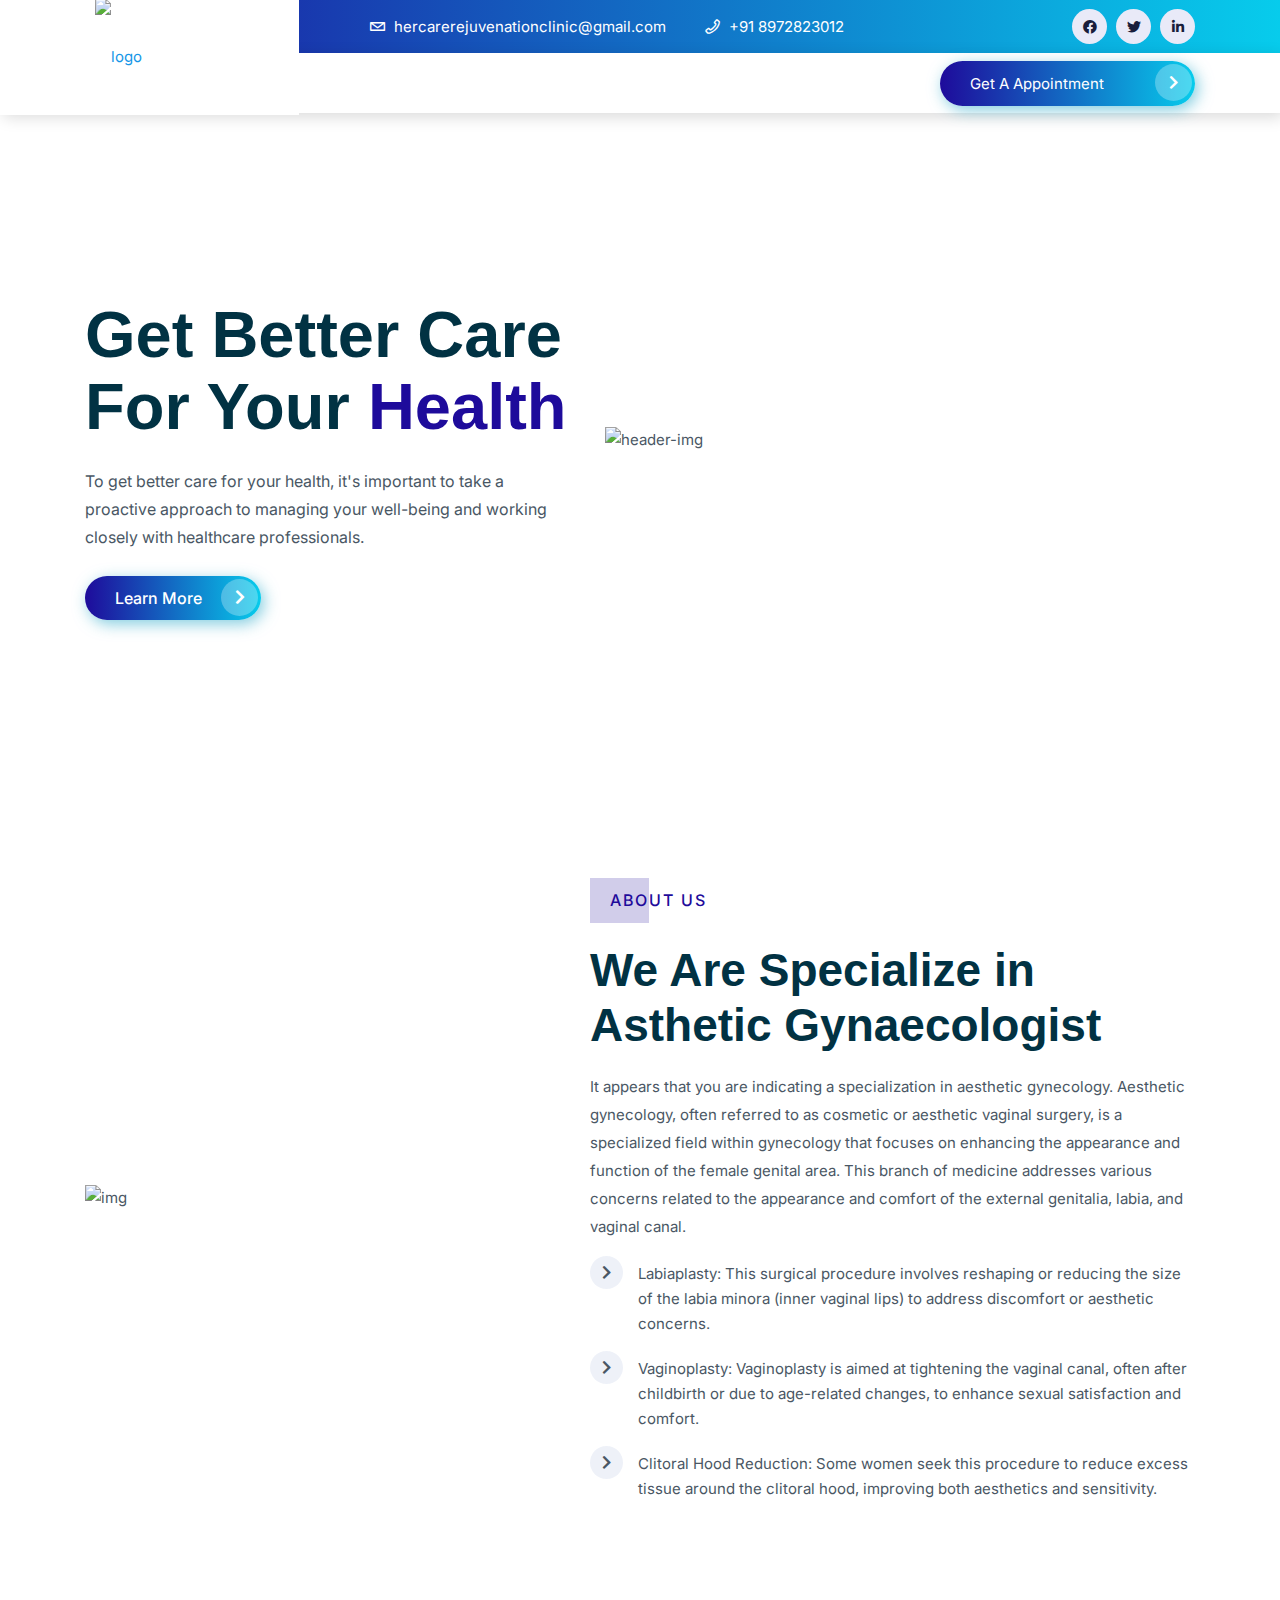
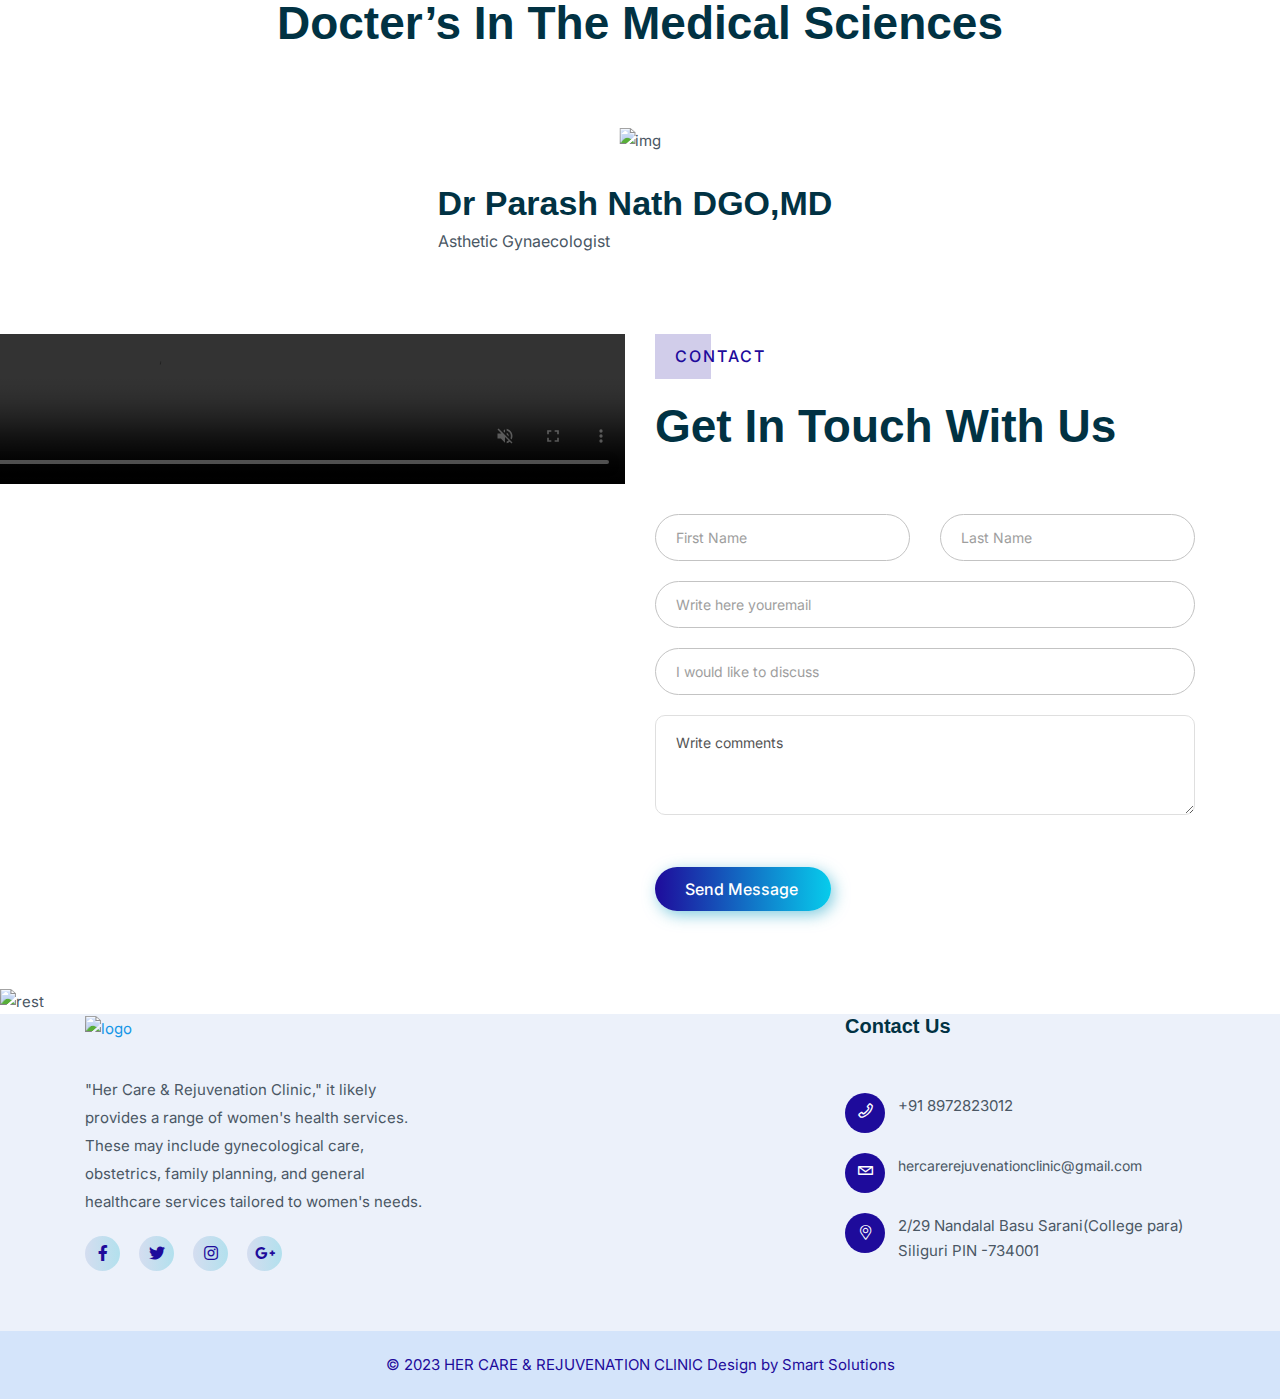
==== index.html @ fc23cdca "Add files via upload" ====
<!doctype html>
<html class="no-js" lang="zxx">


<head>
    <meta charset="utf-8">
    <meta http-equiv="x-ua-compatible" content="ie=edge">
    <title>HER CARE & REJUVENATION CLINIC</title>
    <meta name="description" content="">
    <meta name="viewport" content="width=device-width, initial-scale=1">
    <link rel="shortcut icon" type="image/x-icon" href="img/favicon.ico">
    <!-- Place favicon.ico in the root Internist, General Practitonery -->

    <!-- CSS here -->
    <link rel="stylesheet" href="css/bootstrap.min.css">
    <link rel="stylesheet" href="css/animate.min.css">
    <link rel="stylesheet" href="css/magnific-popup.css">
    <link rel="stylesheet" href="fontawesome/css/all.min.css">
    <link rel="stylesheet" href="css/dripicons.css">
    <link rel="stylesheet" href="css/slick.css">
    <link rel="stylesheet" href="css/default.css">
    <link rel="stylesheet" href="css/meanmenu.css">
    <link rel="stylesheet" href="css/style.css">
    <link rel="stylesheet" href="css/responsive.css">
</head>

<body>
    <!-- header -->
    <header class="header-area">
        <div class="header-top second-header d-none d-md-block">
            <div class="container">
                <div class="row align-items-center">
                    <div class="col-lg-3 col-md-3 d-none d-lg-block">
                    </div>
                    <div class="col-lg-6 col-md-8 d-none  d-md-block">
                        <div class="header-cta">
                            <ul>
                                <li>
                                    <i class="icon dripicons-mail"></i>
                                    <span>hercarerejuvenationclinic@gmail.com</span>
                                </li>
                                <li>
                                    <i class="icon dripicons-phone"></i>
                                    <span>+91 8972823012</span>
                                </li>
                            </ul>
                        </div>
                    </div>
                    <div class="col-lg-3 col-md-3 d-none d-lg-block">
                        <div class="header-social text-right">
                            <span>
                                <a href="#" title="Facebook"><i class="fab fa-facebook"></i></a>
                                <a href="#" title="Twitter"><i class="fab fa-twitter"></i></a>
                                <a href="#" title="LinkedIn"><i class="fab fa-linkedin-in"></i></a>
                            </span>
                            <!--  /social media icon redux -->
                        </div>
                    </div>

                </div>
            </div>
        </div>
        <div id="header-sticky" class="menu-area">
            <div class="container">
                <div class="second-menu">
                    <div class="row align-items-center">
                        <div class="col-xl-2 col-lg-2">
                            <div class="logo">
                                <a href="index.html"><img src="img/logo/logo.png" alt="logo"></a>
                            </div>
                        </div>

                        <div class="col-xl-7 col-lg-7">
                            <!--                              
                                <div class="main-menu text-right pr-15">
                                    <nav id="mobile-menu">
                                        <ul>
                                            <li class="has-sub">
												<a href="index-2.html">Home</a>
												<ul>													
													<li><a href="index-2.html">Home Page 01</a></li>
													<li><a href="index-3.html">Home Page 02</a></li>													
													<li><a href="index-4.html">Home Page 03</a></li>													
												</ul>
											</li>
                                            <li><a href="about.html">About Us</a></li>
                                            <li class="has-sub">
                                                <a href="services.html">Services</a>
                                                <ul>													
													<li><a href="services.html">Services</a></li>
													<li><a href="services-detail.html">Services Details</a></li>
												</ul>
                                            </li>                                                                                     
											<li class="has-sub"><a href="#">Other Page</a>
												<ul>													
													<li><a href="pricing.html">Pricing</a></li>
													<li><a href="team.html">Team</a></li>
                                                    <li><a href="shop.html">Shop</a></li>
													<li><a href="shop-details.html">Shop Details</a></li>
												</ul>
											</li>
                                            <li class="has-sub"> 
                                                <a href="departments.html">Departments</a>
                                                <ul>													
													<li><a href="departments.html">Departments</a></li>
													<li><a href="departments-detail.html">Departments Details</a></li>
												</ul>
                                            </li>
                                           
											<li class="has-sub"> 
                                                <a href="blog.html">Blog</a>
                                                <ul>													
													<li><a href="blog.html">Blog</a></li>
													<li><a href="blog-details.html">Blog Details</a></li>
												</ul>
                                            </li>               
                                        </ul>
                                    </nav>
                                </div>-->
                        </div>
                        <div class="col-xl-3 col-lg-3 d-none d-lg-block">
                            <a href="get_appointment.html" class="top-btn">Get A Appointment <i
                                    class="fas fa-chevron-right"></i></a>

                        </div>
                        <div class="col-12">
                            <div class="mobile-menu"></div>
                        </div>
                    </div>
                </div>
            </div>
        </div>
    </header>
    <!-- header-end -->
    <!-- main-area -->
    <main>
        <!-- slider-area -->
        <section id="home" class="slider-area fix p-relative">

            <div class="slider-active2">
                <div class="single-slider slider-bg d-flex align-items-center"
                    style="background-image:url(img/an-bg/header-bg.png)">
                    <div class="container">
                        <div class="row align-items-center">
                            <div class="col-lg-6">
                                <div class="slider-content s-slider-content text-left">
                                    <h2 data-animation="fadeInUp" data-delay=".4s">Get Better Care For Your
                                        <span>Health</span></h2>
                                    <p data-animation="fadeInUp" data-delay=".6s">To get better care for your health, it's important to take a proactive approach to managing your well-being and working closely with healthcare professionals.</p>
                                    <div class="slider-btn mt-25">
                                        <a href="#about" class="btn ss-btn" data-animation="fadeInRight"
                                            data-delay=".8s">Learn More <i class="fas fa-chevron-right"></i></a>
                                    </div>
                                </div>
                            </div>
                            <div class="col-lg-6">
                                <img src="img/bg/header-img.png" alt="header-img" class="header-img" />
                            </div>
                        </div>
                    </div>
                </div>

            </div>


        </section>
        <!-- slider-area-end -->
        <!-- booking-area -->

<!-- 

        <section id="booking" class="booking-area p-relative">
            <div class="container">
                <form action="#" class="contact-form">
                    <div class="row">
                        <div class="col-lg-12">
                            <ul>
                                <li>
                                    <div class="contact-field p-relative c-name">
                                        <input type="text" placeholder="Enter Name">
                                    </div>
                                </li>
                                <li>
                                    <div class="contact-field p-relative c-email">
                                        <select class="custom-select" id="inputGroupSelect04"
                                            aria-label="Example select with button addon">
                                            <option selected>Select Doctor...</option>
                                            <option value="1">One</option>
                                            <option value="2">Two</option>
                                            <option value="3">Three</option>
                                        </select>
                                    </div>
                                </li>
                                <li>
                                    <div class="contact-field p-relative c-subject mb-20"> <select class="custom-select"
                                            id="inputGroupSelect04" aria-label="Example select with button addon">
                                            <option selected>Select Department...</option>
                                            <option value="1">One</option>
                                            <option value="2">Two</option>
                                            <option value="3">Three</option>
                                        </select>
                                    </div>

                                </li>
                                <li>
                                    <div class="slider-btn">
                                        <a href="#" class="btn ss-btn" data-animation="fadeInRight"
                                            data-delay=".8s">Submit Now <i class="fas fa-chevron-right"></i></a>
                                    </div>
                                </li>
                            </ul>
                        </div>

                    </div>

                </form>
            </div>
        </section>


    -->
        <!-- booking-area-end -->



        <!-- about-area -->
        <section id="about" class="about-area about-p pt-65 pb-80 p-relative"
            style="background-image:url(img/an-bg/an-bg03.png); background-size: contain; background-repeat: no-repeat;background-position: center center;">
            <div class="container">
                <div class="row align-items-center">
                    <div class="col-lg-5 col-md-12 col-sm-12">
                       
                            <img src="img/bg/illlustration.png" width="100%" alt="img">

                    
                    </div>
                    <div class="col-lg-7 col-md-12 col-sm-12">
                        <div class="about-content s-about-content pl-30">
                            <div class="section-title mb-20">
                                <span>About Us</span>
                                <h2>We Are Specialize in
                                    Asthetic Gynaecologist</h2>
                            </div>
                            <p>It appears that you are indicating a specialization in aesthetic gynecology. Aesthetic gynecology, often referred to as cosmetic or aesthetic vaginal surgery, is a specialized field within gynecology that focuses on enhancing the appearance and function of the female genital area. This branch of medicine addresses various concerns related to the appearance and comfort of the external genitalia, labia, and vaginal canal.</p>

                            <ul>
                                <li>
                                    <div class="icon"><i class="fas fa-chevron-right"></i></div>
                                    <div class="text">Labiaplasty: This surgical procedure involves reshaping or reducing the size of the labia minora (inner vaginal lips) to address discomfort or aesthetic concerns.
                                    </div>
                                </li>
                                <li>
                                    <div class="icon"><i class="fas fa-chevron-right"></i></div>
                                    <div class="text">Vaginoplasty: Vaginoplasty is aimed at tightening the vaginal canal, often after childbirth or due to age-related changes, to enhance sexual satisfaction and comfort.
                                    </div>
                                </li>
                                <li>
                                    <div class="icon"><i class="fas fa-chevron-right"></i></div>
                                    <div class="text">Clitoral Hood Reduction: Some women seek this procedure to reduce excess tissue around the clitoral hood, improving both aesthetics and sensitivity.
                                    </div>
                                </li>
                                <div></div>
                            </ul>
<!--
                            <div class="slider-btn mt-30">
                                <a href="#" class="btn ss-btn" data-animation="fadeInRight" data-delay=".8s">Read More
                                    <i class="fas fa-chevron-right"></i></a>
                            </div>-->
                        </div>
                    </div>

                </div>
            </div>
        </section>
        <!-- about-area-end -->

        <!-- counter-area -->
        <!--
        <div class="counter-area pt-100 pb-100"
            style="background-image:url(img/an-bg/an-bg04.png); background-repeat: no-repeat; background-size: contain; ">
            <div class="container">
                <div class="row align-items-end">
                    <div class="col-lg-3 col-md-6 col-sm-12">
                        <div class="single-counter text-center">
                            <img src="img/icon/cunt-icon01.png" alt="img">
                            <div class="counter p-relative">
                                <span class="count">500</span><small>+</small>
                            </div>
                            <p>Doctors At Work</p>
                        </div>
                    </div>
                    <div class="col-lg-3 col-md-6 col-sm-12">
                        <div class="single-counter text-center">
                            <img src="img/icon/cunt-icon02.png" alt="img">
                            <div class="counter p-relative">
                                <span class="count">58796</span><small>+</small>
                            </div>
                            <p>Happy Patients</p>
                        </div>
                    </div>
                    <div class="col-lg-3 col-md-6 col-sm-12">
                        <div class="single-counter text-center">
                            <img src="img/icon/cunt-icon03.png" alt="img">
                            <div class="counter p-relative">
                                <span class="count">500</span><small>+</small>
                            </div>
                            <p>Medical Beds</p>
                        </div>
                    </div>
                    <div class="col-lg-3 col-md-6 col-sm-12">
                        <div class="single-counter text-center">
                            <img src="img/icon/cunt-icon04.png" alt="img">
                            <div class="counter p-relative">
                                <span class="count">200</span><small>+</small>
                            </div>
                            <p>Winning Awards</p>
                        </div>
                    </div>
                </div>
            </div>
        </div>
    -->
        <!-- counter-area-end -->

        <!-- department-area -->
<!--

        <section class="department-area cta-bg pb-70 mt-10 fix"
            style="background-image:url(img/an-bg/an-bg05.png); background-size: contain;">
            <div class="container">
                <div class="row align-items-center">
                    <div class="col-lg-6">
                        <div class="section-title mb-50  ">
                            <span>OUR DEPARTMENTS</span>
                            <h2>We Take Care Of Your Life Healthy Health</h2>
                        </div>
                        <ul>
                            <li>
                                <div class="icon">
                                    <div><img src="img/icon/de-icon01.png" alt="de-icon"></div>
                                </div>
                                <a href="departments-detail.html" class="text">
                                    <h3>Asthetic Gynaecologist</h3>
                                    Fusce eget condimentum lectus, sed commodo dui. Suspendisse non vehicula ant aecenas
                                    placerat finibus metus, at finibus neque.
                                </a>
                            </li>

                        </ul>

                    </div>
                    <div class="col-lg-6">
                        <div class="s-d-img p-relative">
                            <img src="img/bg/de-illustration.png" alt="img">

                        </div>

                    </div>
                </div>
            </div>
        </section>
    -->
        <!-- department-area-end -->
        <!-- team-area-->
        <section id="" class="pb-20"
            style="background-image:url(img/an-bg/an-bg13.png); background-size: contain;background-position: center center;background-repeat: no-repeat;">

            <div class="container">
                <div class="row justify-content-center">
                    <div class="col-xl-8 col-lg-8">
                        <div class="section-title text-center mb-70">
                           
                            <h2>Docter’s In The Medical Sciences</h2>
                        </div>
                    </div>
                </div>
                <div class="row">
                    <div class="col-xl-5" style="position: relative; left: 50%;transform: translate(-50%, 0);">
                        <div class="single-team mb-30">
                            <div class="team-thumb">
                                <div class="brd">
                                    <img src="img/team/team02.png" alt="img">
                                </div>

                            </div>
                            <div class="team-info">
                                <h4><a href="team-details.html">Dr Parash Nath  DGO,MD</a></h4>
                                <span>Asthetic Gynaecologist</span>

                            </div>
                        </div>
                    </div>
                </div>



            </div>
        </section>
        <!-- team-area-end -->
        <!-- newslater-area -->
        <!--
        <section class="newslater-area pb-50"
            style="background-image: url(img/an-bg/an-bg06.png);background-position: center bottom; background-repeat: no-repeat;">
            <div class="container">
                <div class="row align-items-end">
                    <div class="col-xl-4 col-lg-4 col-lg-4">
                        <div class="section-title mb-100">
                            <span>NEWSLETTER</span>
                            <h2>Subscribe To Our Newsletter</h2>
                        </div>
                    </div>
                    <div class="col-xl-4 col-lg-4">
                        <form name="ajax-form" id="contact-form4" action="#" method="post"
                            class="contact-form newslater pb-130">
                            <div class="form-group">
                                <input class="form-control" id="email2" name="email" type="email"
                                    placeholder="Email Address..." value="" required="">
                                <button type="submit" class="btn btn-custom" id="send2">Subscribe <i
                                        class="fas fa-chevron-right"></i></button>
                            </div>
                        </form>
                    </div>
                    <div class="col-xl-4 col-lg-4">
                        <img src="img/bg/news-illustration.png">
                    </div>
                </div>

            </div>
        </section>
    -->
        <!-- newslater-aread-end -->








        <!-- contact-area -->
        <section id="contact" class="contact-area contact-bg pb-70 p-relative fix"
            style="background-image:url(img/an-bg/an-bg11.png); background-size: cover;background-repeat: no-repeat;">
            <div class="container">

                <div class="row">
                    <div class="col-lg-6">
                        <div class="contact-img">
                            <video width="100%" height="100%"controls autoplay loop muted playsinline >
                                <source src="img/video.mp4" type="video/mp4">
                                <source src="img/video.ogg" type="video/ogg">
                            </video>
                        </div>
                    </div>
                    <div class="col-lg-6">
                        <div class="section-title mb-60">
                            <span>Contact</span>
                            <h2>Get In Touch With Us</h2>
                        </div>
                        <form action="#" class="contact-form">
                            <div class="row">
                                <div class="col-lg-6">
                                    <div class="contact-field p-relative c-name mb-20">
                                        <input type="text" placeholder="First Name">
                                    </div>
                                </div>
                                <div class="col-lg-6">
                                    <div class="contact-field p-relative c-name mb-20">
                                        <input type="text" placeholder="Last Name">
                                    </div>
                                </div>
                                <div class="col-lg-12">
                                    <div class="contact-field p-relative c-email mb-20">
                                        <input type="text" placeholder="Write here youremail">
                                    </div>
                                </div>
                                <div class="col-lg-12">
                                    <div class="contact-field p-relative c-subject mb-20">
                                        <input type="text" placeholder="I would like to discuss">
                                    </div>
                                </div>
                                <div class="col-lg-12">
                                    <div class="contact-field p-relative c-message mb-45">
                                        <textarea name="message" id="message" cols="30" rows="10"
                                            placeholder="Write comments"></textarea>
                                    </div>
                                    <div class="slider-btn">
                                        <a href="#" class="btn ss-btn" data-animation="fadeInRight"
                                            data-delay=".8s">Send Message</a>
                                    </div>
                                </div>
                            </div>

                        </form>
                    </div>
                </div>

            </div>

        </section>
        <!-- contact-area-end -->

    </main>
    <!-- main-area-end -->
    <!-- footer -->
    <footer class="footer-bg footer-p">
        <div class="overly"><img src="img/an-bg/footer-bg.png" alt="rest"></div>
        <div class="footer-top pb-30" style="background-color: #ECF1FA;">
            <div class="container">
                <div class="row justify-content-between">

                    <div class="col-xl-4 col-lg-4 col-sm-6">
                        <div class="footer-widget mb-30">
                            <div class="flog mb-35">
                                <a href="#"><img src="img/logo/logo.png" alt="logo"></a>
                            </div>
                            <div class="footer-text mb-20">
                                <p>"Her Care & Rejuvenation Clinic," it likely provides a range of women's health services. These may include gynecological care, obstetrics, family planning, and general healthcare services tailored to women's needs.</p>
                            </div>
                            <div class="footer-social">
                                <a href="#"><i class="fab fa-facebook-f"></i></a>
                                <a href="#"><i class="fab fa-twitter"></i></a>
                                <a href="#"><i class="fab fa-instagram"></i></a>
                                <a href="#"><i class="fab fa-google-plus-g"></i></a>
                            </div>
                        </div>
                    </div>
                    <div class="col-xl-4 col-lg-4 col-sm-6">
                        <div class="footer-widget mb-30">
                            <div class="f-widget-title">
                                <h5>Contact Us</h5>
                            </div>
                            <div class="footer-link">
                                <div class="f-contact">
                                    <ul>
                                        <li>
                                            <i class="icon dripicons-phone"></i>
                                            <span>+91 8972823012</span>
                                        </li>
                                        <li>
                                            <i class="icon dripicons-mail"></i>
                                            <span><a href="mailto:hercarerejuvenationclinic@gmail.com">hercarerejuvenationclinic@gmail.com</a>
                                        </li>
                                        <li>
                                            <i class="fal fa-map-marker-alt"></i>
                                            <span>2/29 Nandalal Basu Sarani(College para)<br>
                                                Siliguri PIN -734001</span>
                                        </li>
                                    </ul>

                                </div>


                            </div>
                        </div>
                    </div>

                </div>
            </div>
        </div>
        <div class="copyright-wrap">
            <div class="container">
                <div class="row">
                    <div class="col-12">
                        <div class="copyright-text text-center">
                            <p>&copy; 2023 HER CARE & REJUVENATION CLINIC Design by Smart Solutions</p>
                        </div>
                    </div>
                </div>
            </div>
        </div>
    </footer>
    <!-- footer-end -->


    <!-- JS here -->
    <!-- JS here -->
    <script src="js/vendor/modernizr-3.5.0.min.js"></script>
    <script src="js/vendor/jquery-1.12.4.min.js"></script>
    <script src="js/popper.min.js"></script>
    <script src="js/bootstrap.min.js"></script>
    <script src="js/one-page-nav-min.js"></script>
    <script src="js/jquery.meanmenu.min.js"></script>
    <script src="js/slick.min.js"></script>
    <script src="js/ajax-form.js"></script>
    <script src="js/paroller.js"></script>
    <script src="js/wow.min.js"></script>
    <script src="js/js_isotope.pkgd.min.js"></script>
    <script src="js/imagesloaded.min.js"></script>
    <script src="js/parallax.min.js"></script>
    <script src="js/jquery.waypoints.min.js"></script>
    <script src="js/jquery.counterup.min.js"></script>
    <script src="js/jquery.scrollUp.min.js"></script>
    <script src="js/parallax-scroll.js"></script>
    <script src="js/jquery.magnific-popup.min.js"></script>
    <script src="js/element-in-view.js"></script>
    <script src="js/main.js"></script>
</body>

</html>
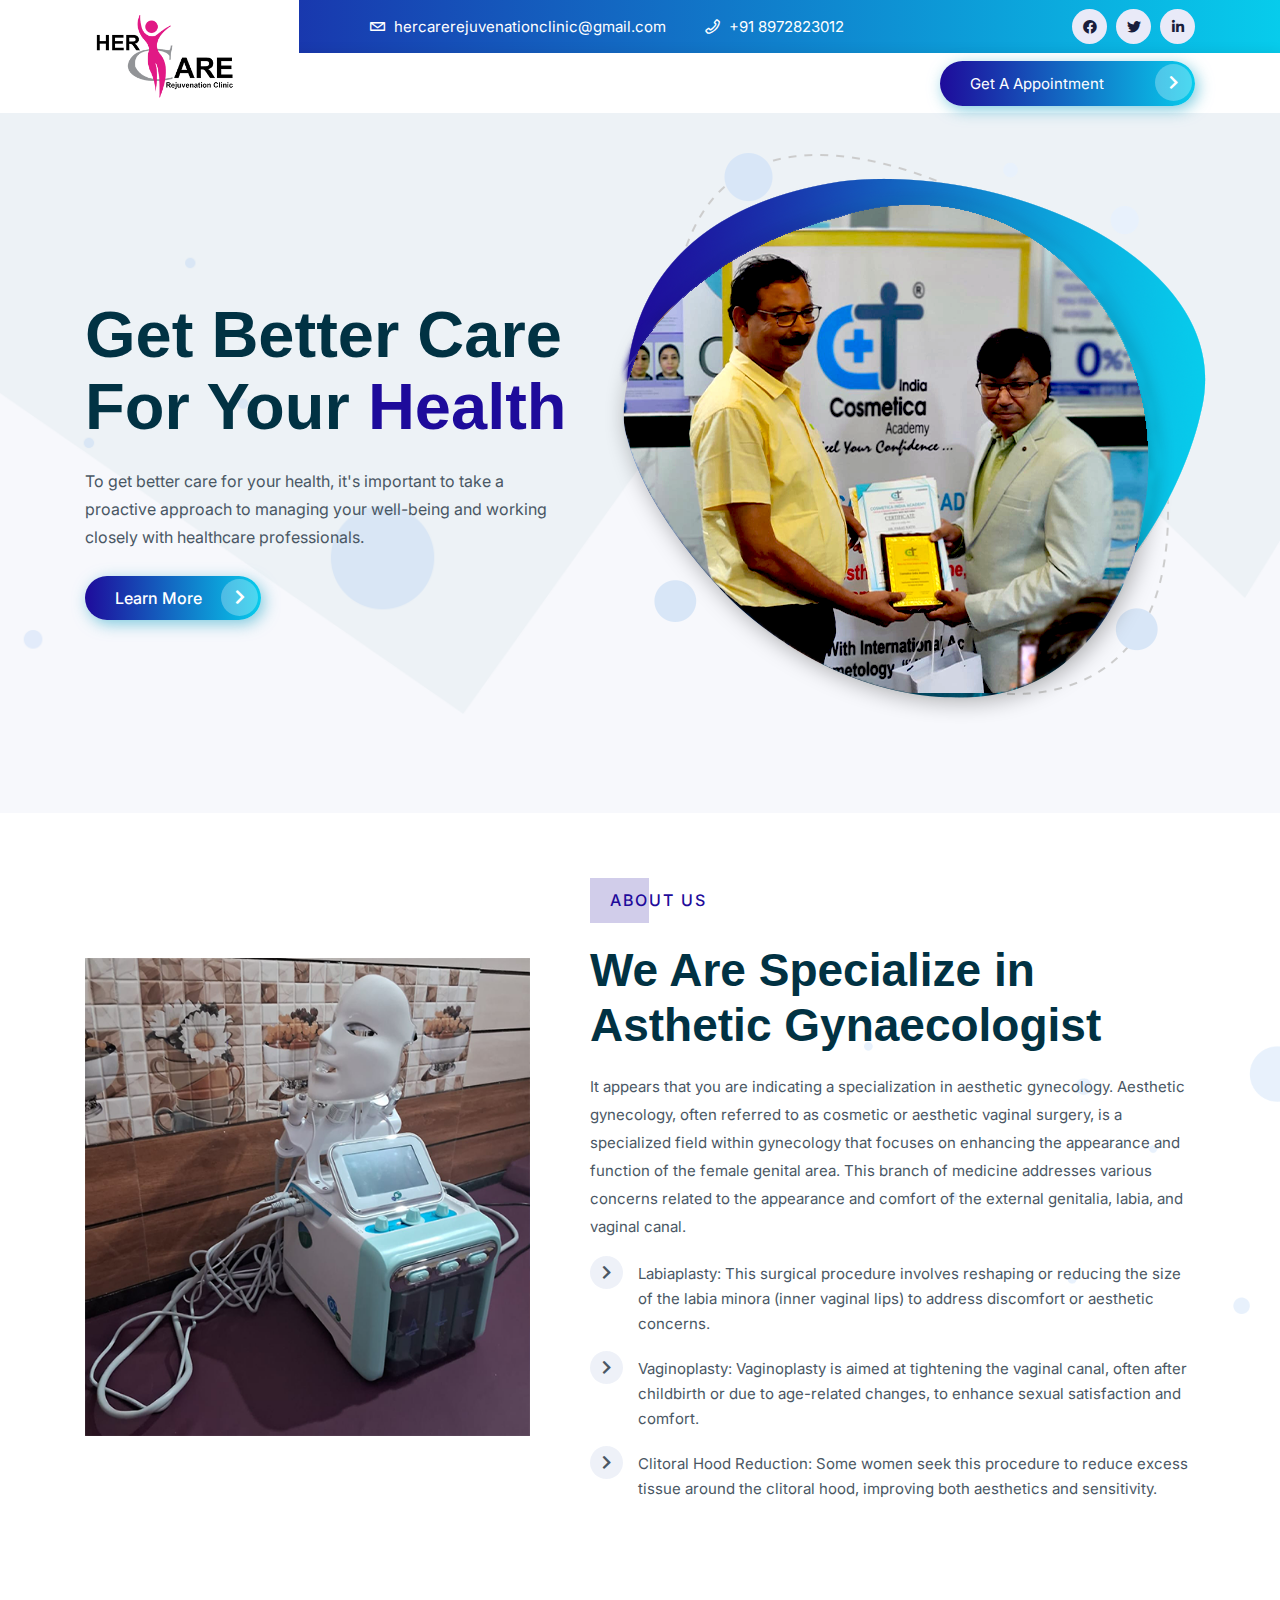
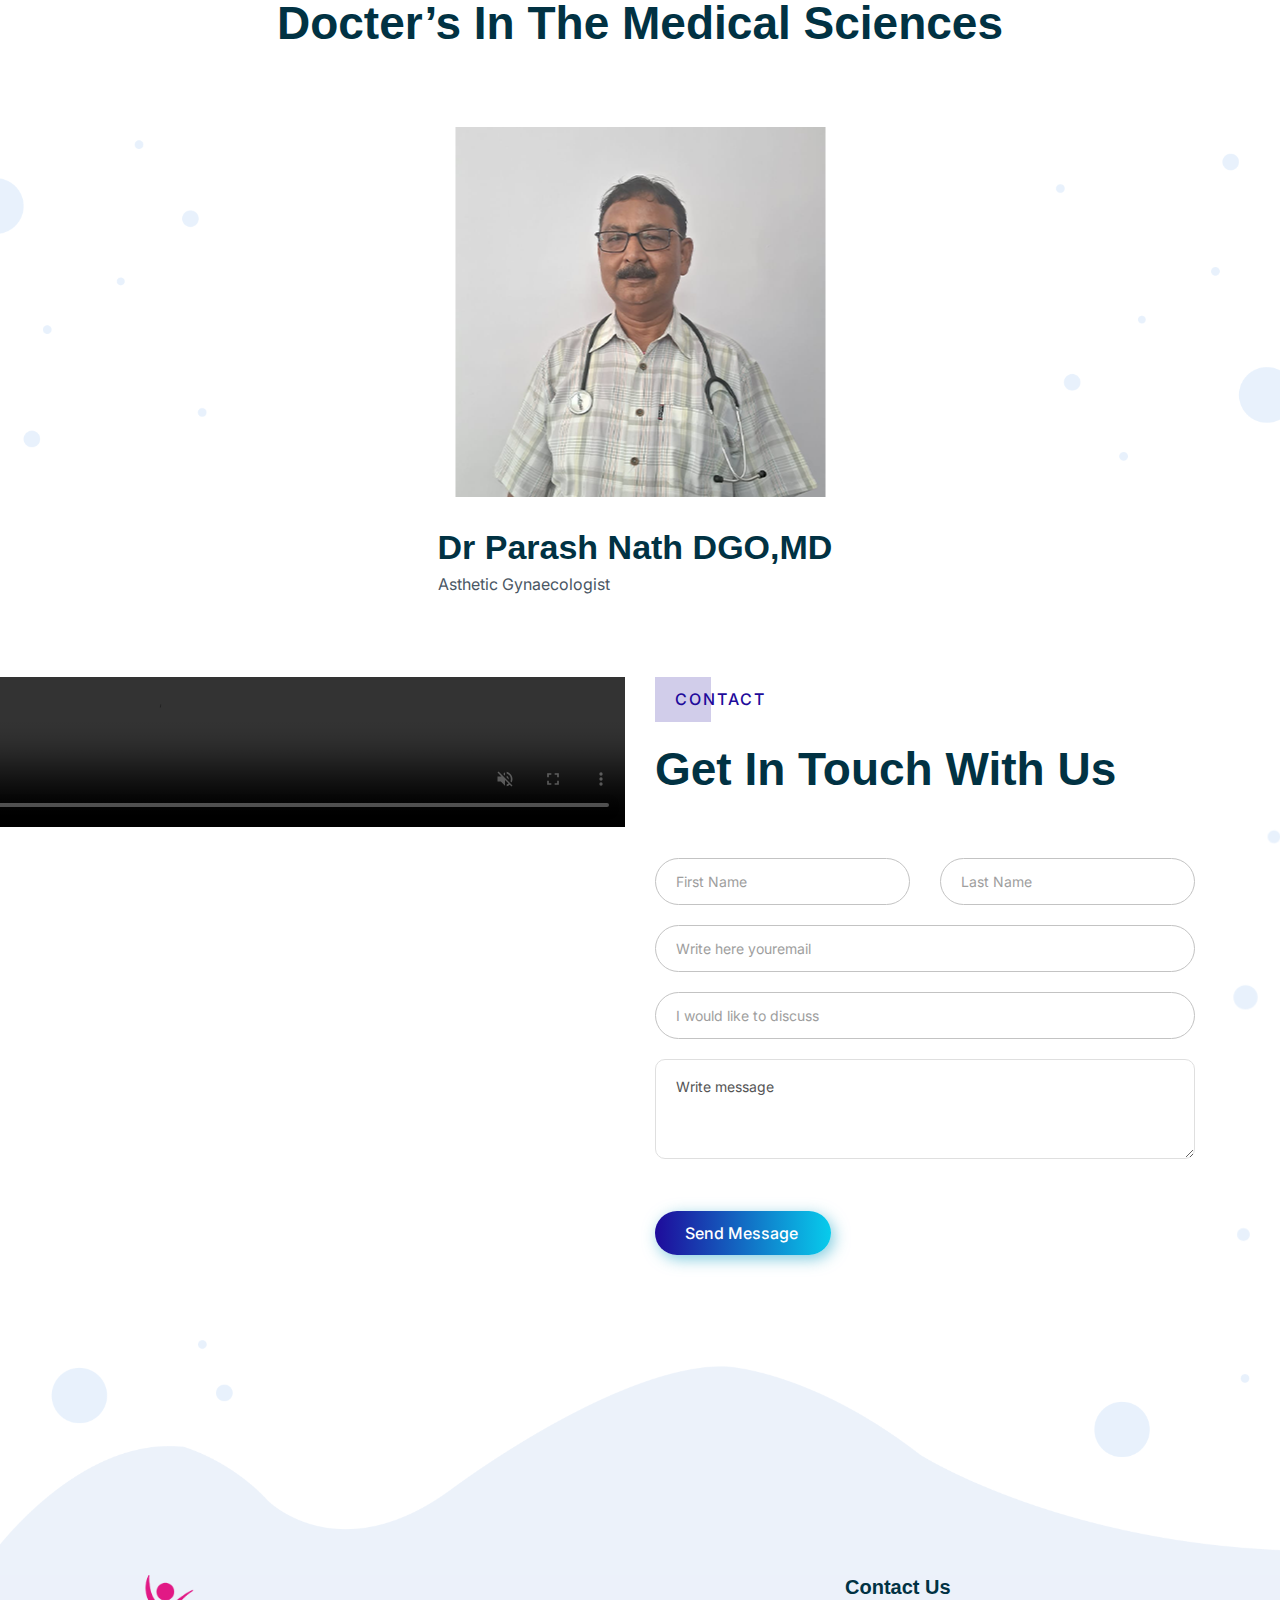
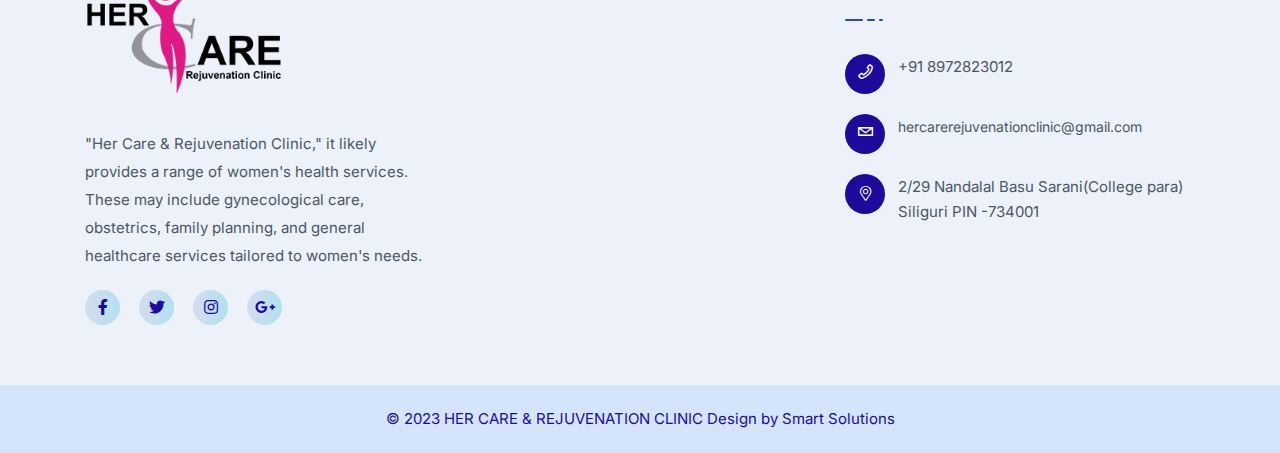
==== commit 4a0594c3: "Add files via upload" ====
--- a/index.html
+++ b/index.html
@@ -118,7 +118,7 @@
                                     </nav>
                                 </div>-->
                         </div>
-                        <div class="col-xl-3 col-lg-3 d-none d-lg-block">
+                        <div class="col-xl-3 col-lg-3">
                             <a href="get_appointment.html" class="top-btn">Get A Appointment <i
                                     class="fas fa-chevron-right"></i></a>
 
@@ -481,7 +481,7 @@
                                 <div class="col-lg-12">
                                     <div class="contact-field p-relative c-message mb-45">
                                         <textarea name="message" id="message" cols="30" rows="10"
-                                            placeholder="Write comments"></textarea>
+                                            placeholder="Write message"></textarea>
                                     </div>
                                     <div class="slider-btn">
                                         <a href="#" class="btn ss-btn" data-animation="fadeInRight"
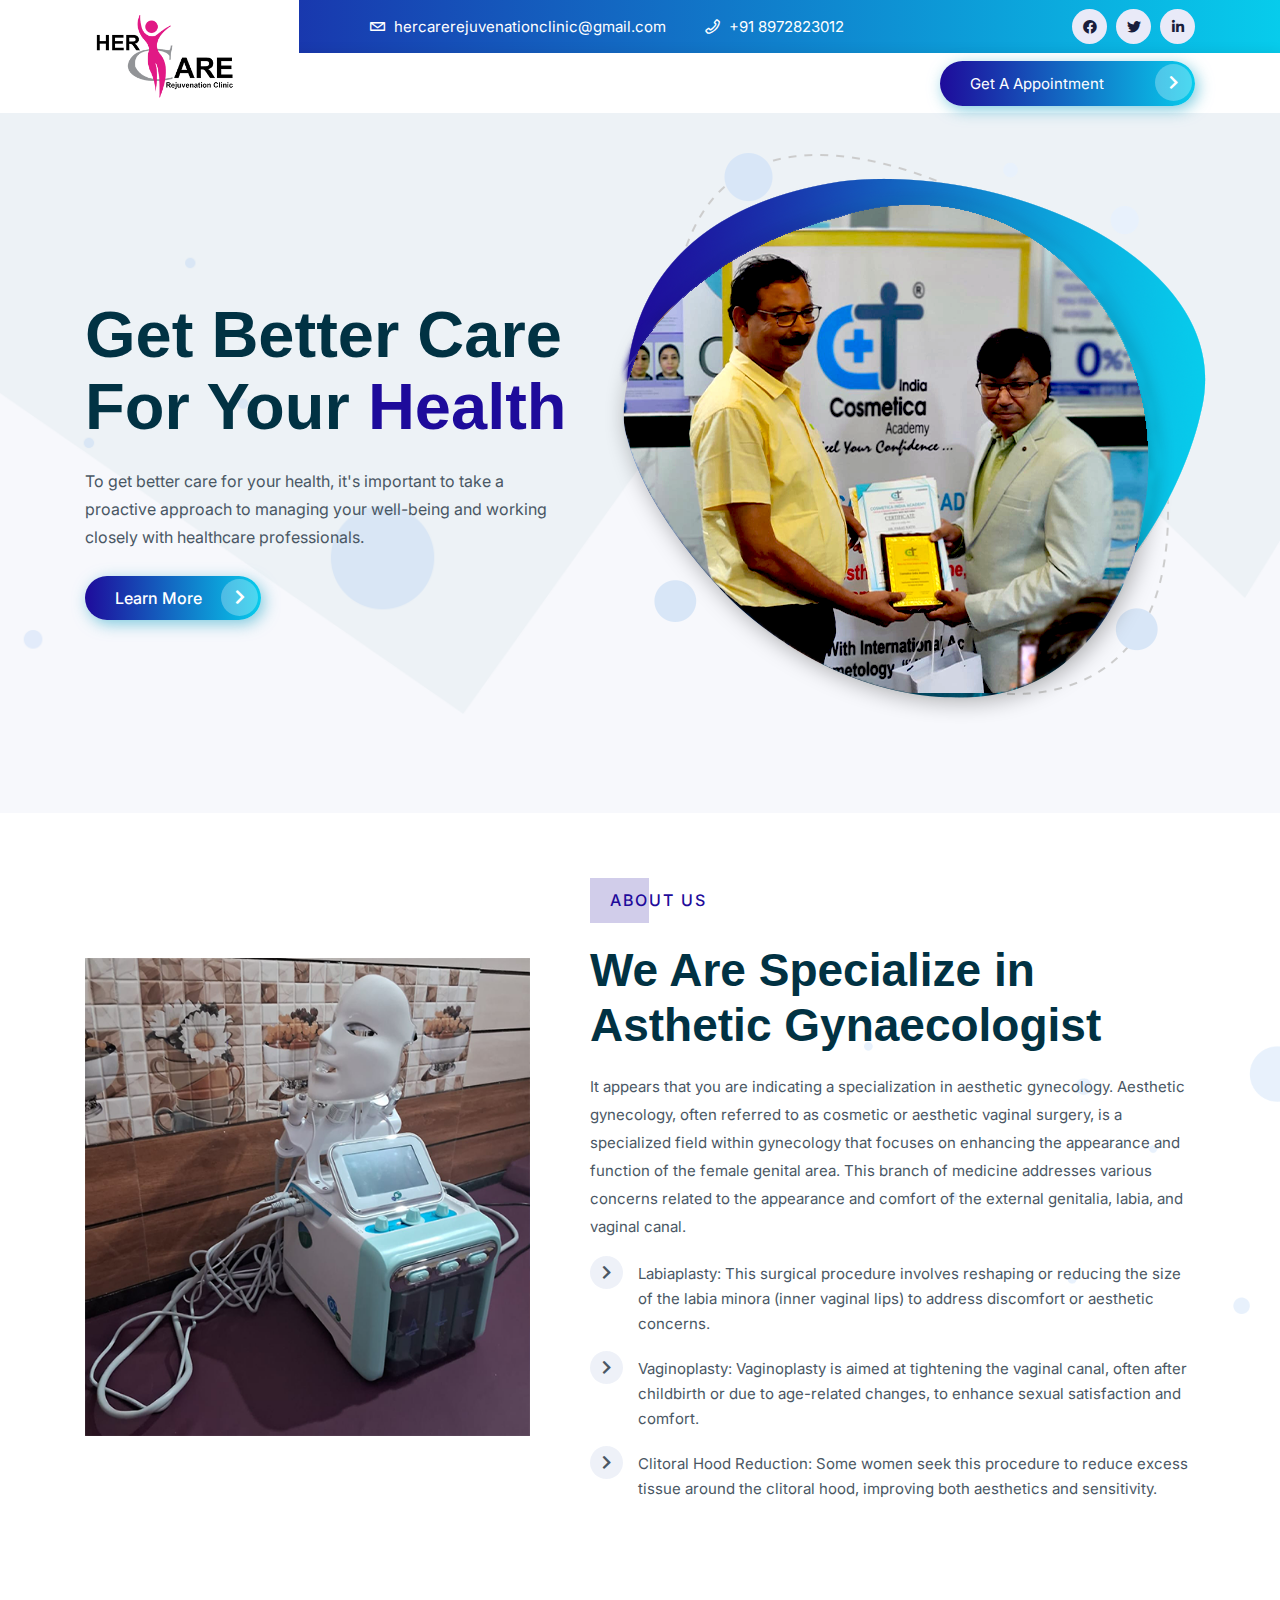
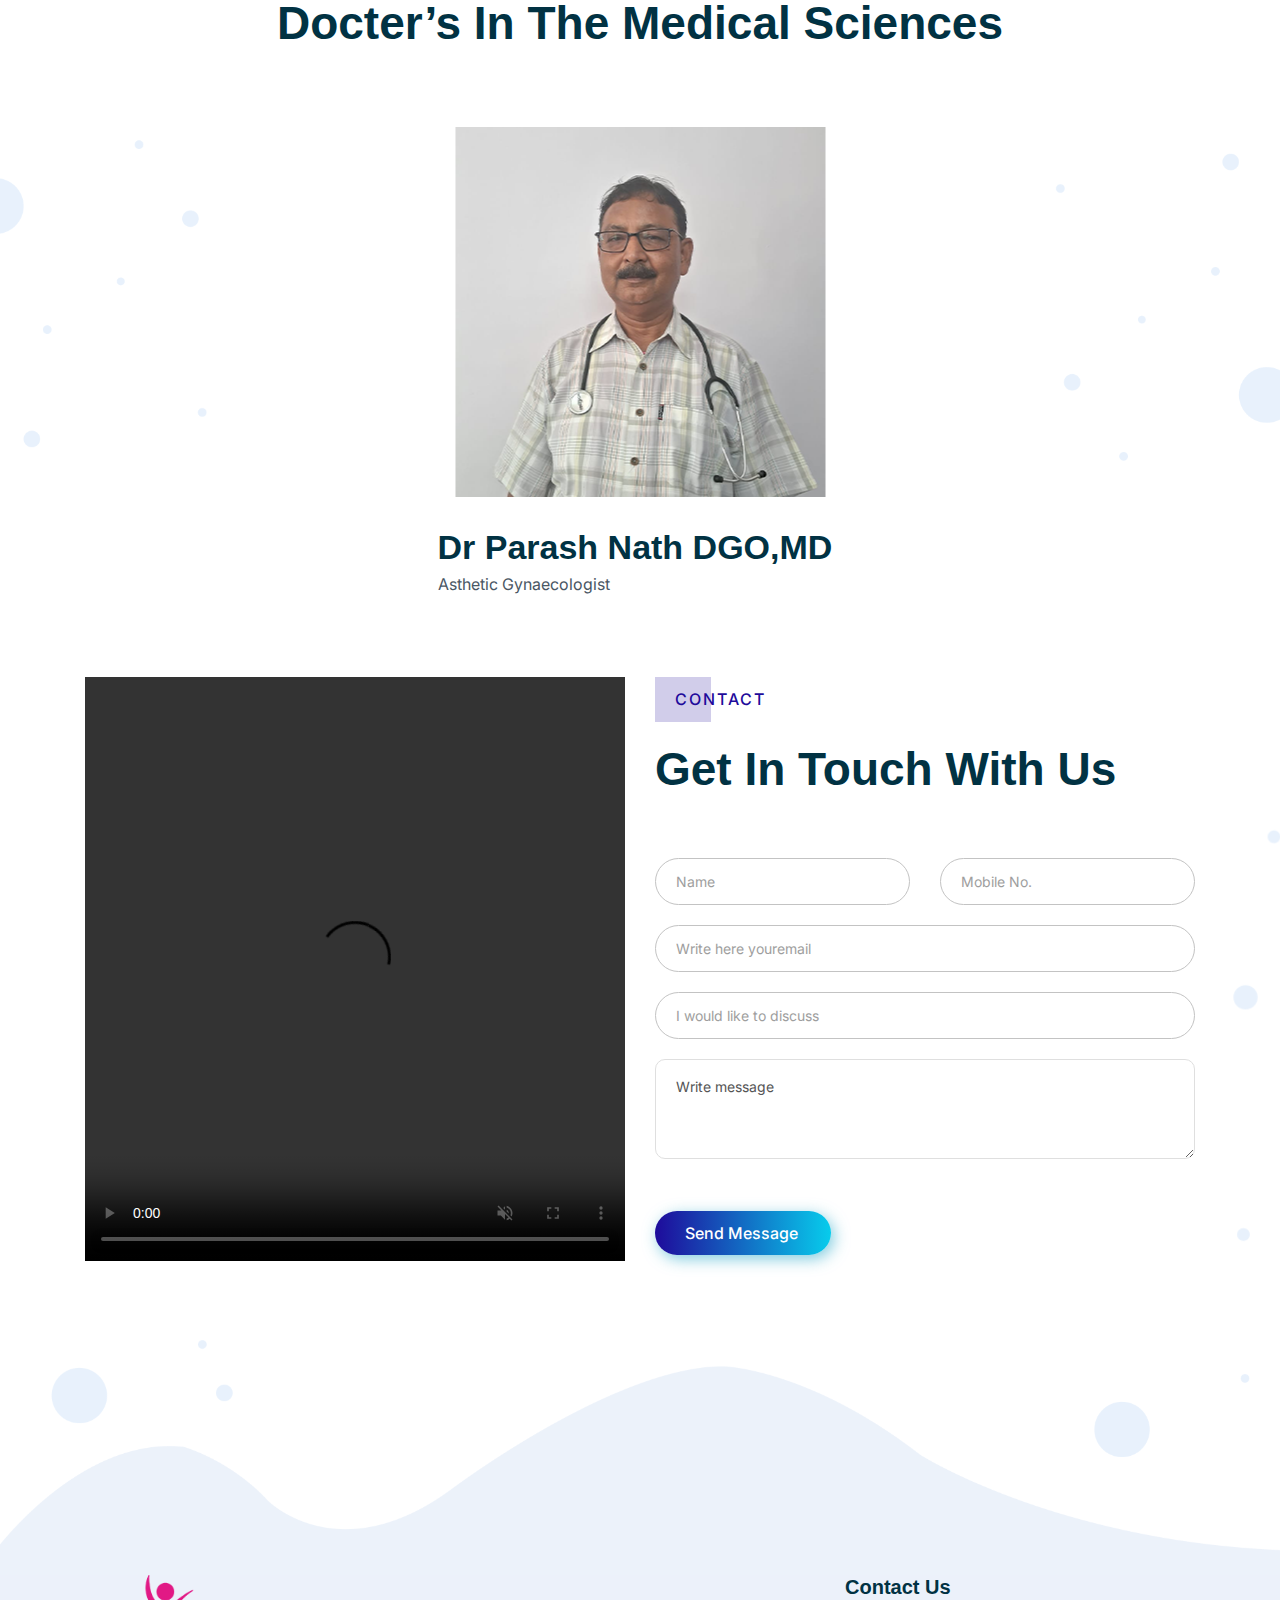
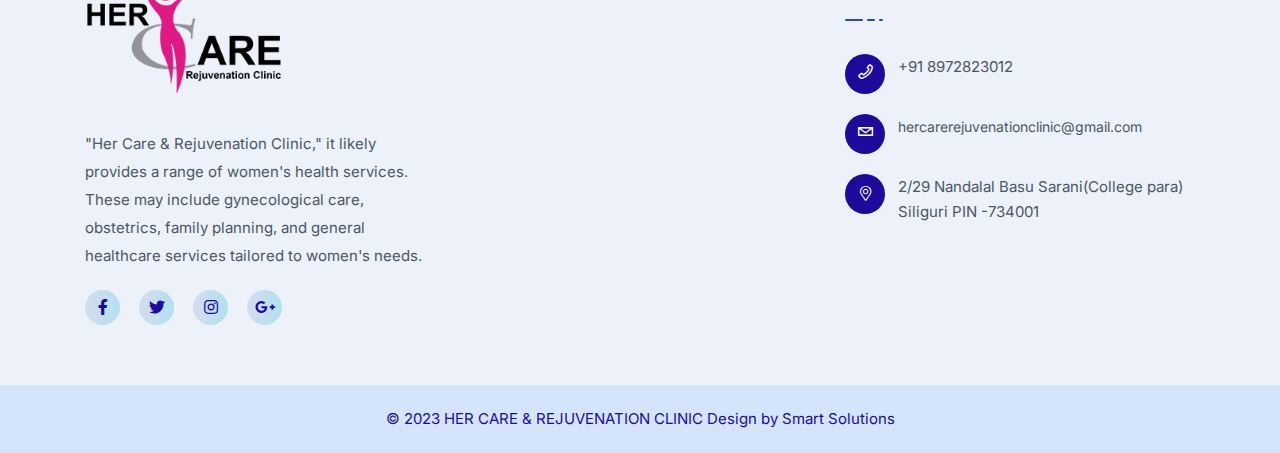
==== commit a72c6fd2: "Add files via upload" ====
--- a/index.html
+++ b/index.html
@@ -444,38 +444,38 @@
 
                 <div class="row">
                     <div class="col-lg-6">
-                        <div class="contact-img">
+                        
                             <video width="100%" height="100%"controls autoplay loop muted playsinline >
                                 <source src="img/video.mp4" type="video/mp4">
                                 <source src="img/video.ogg" type="video/ogg">
                             </video>
-                        </div>
+                      
                     </div>
                     <div class="col-lg-6">
                         <div class="section-title mb-60">
                             <span>Contact</span>
                             <h2>Get In Touch With Us</h2>
                         </div>
-                        <form action="#" class="contact-form">
+                        <form action="mailvalidating.php" method="post" class="contact-form">
                             <div class="row">
                                 <div class="col-lg-6">
                                     <div class="contact-field p-relative c-name mb-20">
-                                        <input type="text" placeholder="First Name">
+                                        <input type="text" name="name" placeholder="Name">
                                     </div>
                                 </div>
                                 <div class="col-lg-6">
                                     <div class="contact-field p-relative c-name mb-20">
-                                        <input type="text" placeholder="Last Name">
+                                        <input type="number" name="mob_no" placeholder="Mobile No.">
                                     </div>
                                 </div>
                                 <div class="col-lg-12">
                                     <div class="contact-field p-relative c-email mb-20">
-                                        <input type="text" placeholder="Write here youremail">
+                                        <input type="email" name="email" placeholder="Write here youremail">
                                     </div>
                                 </div>
                                 <div class="col-lg-12">
                                     <div class="contact-field p-relative c-subject mb-20">
-                                        <input type="text" placeholder="I would like to discuss">
+                                        <input type="text" name="subject" placeholder="I would like to discuss">
                                     </div>
                                 </div>
                                 <div class="col-lg-12">
@@ -484,8 +484,8 @@
                                             placeholder="Write message"></textarea>
                                     </div>
                                     <div class="slider-btn">
-                                        <a href="#" class="btn ss-btn" data-animation="fadeInRight"
-                                            data-delay=".8s">Send Message</a>
+                                        <button type="submit" name="send" class="btn ss-btn" data-animation="fadeInRight"
+                                            data-delay=".8s">Send Message</button>
                                     </div>
                                 </div>
                             </div>
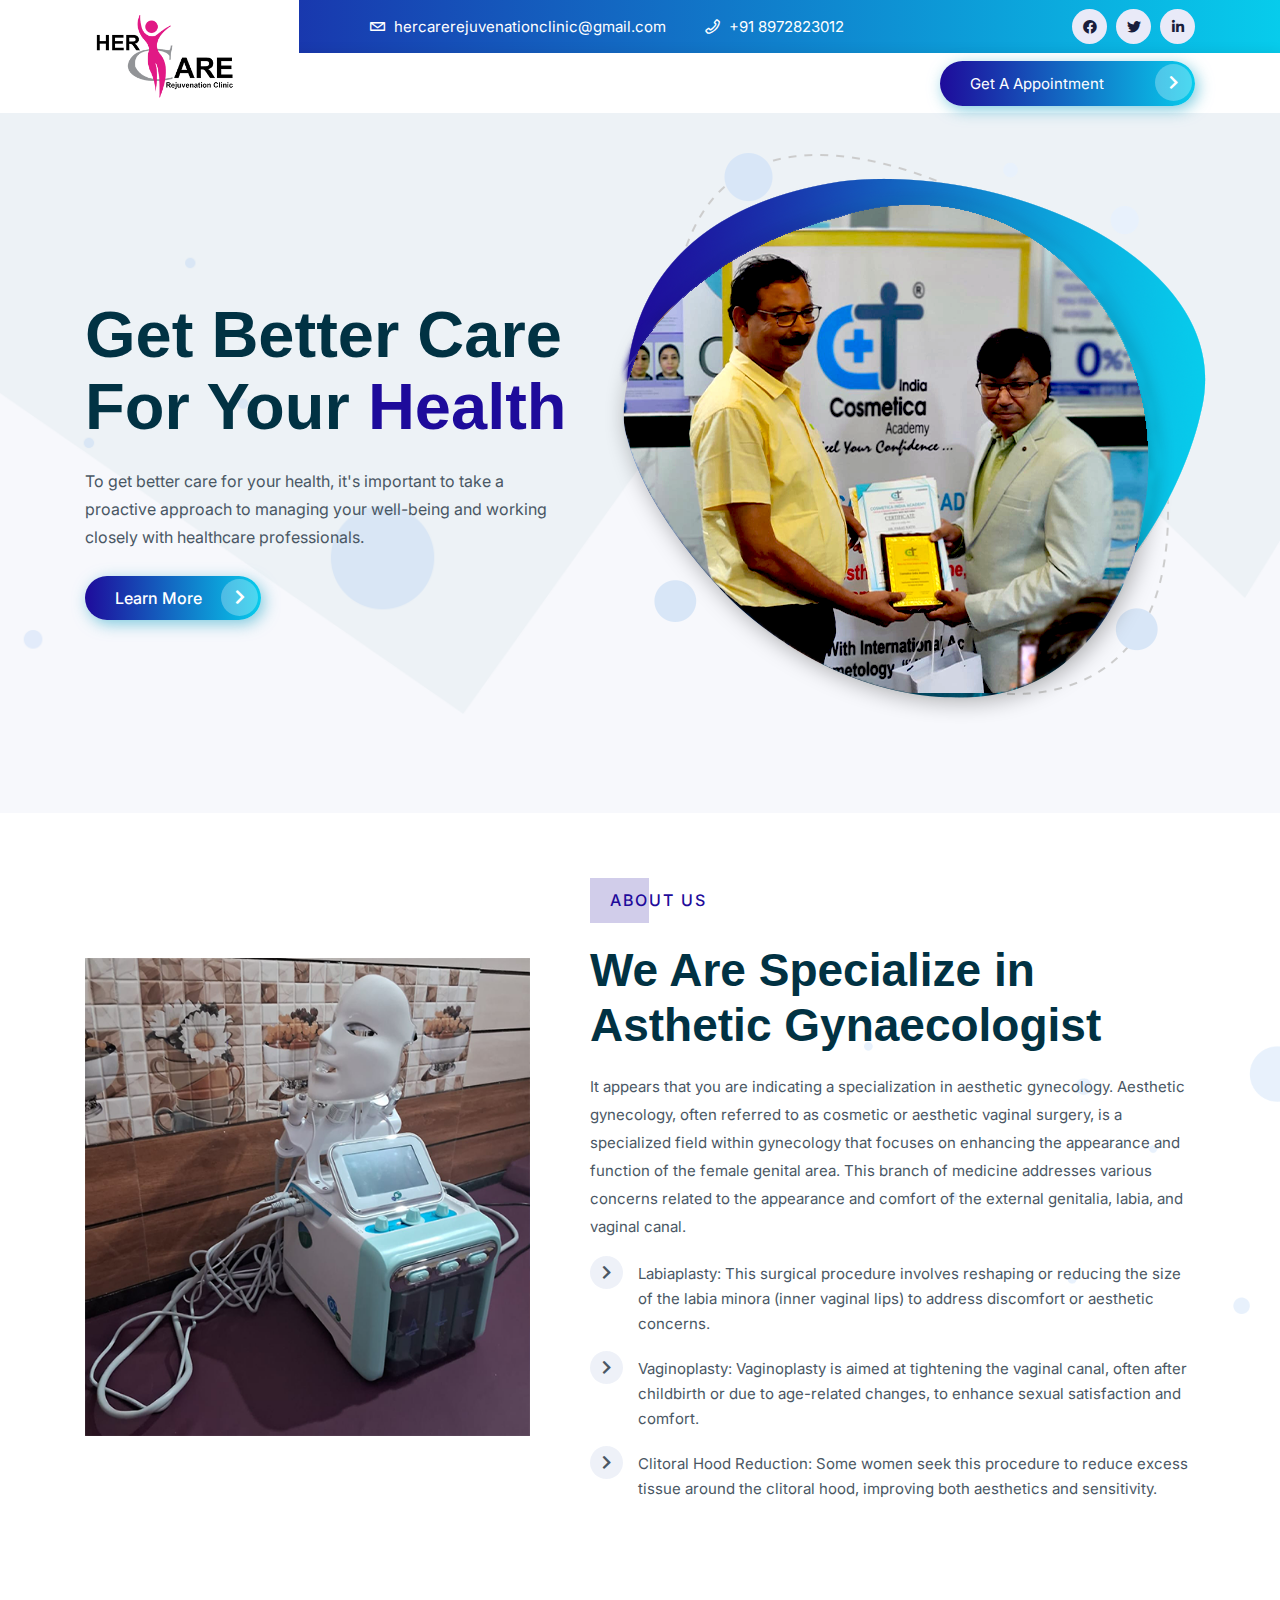
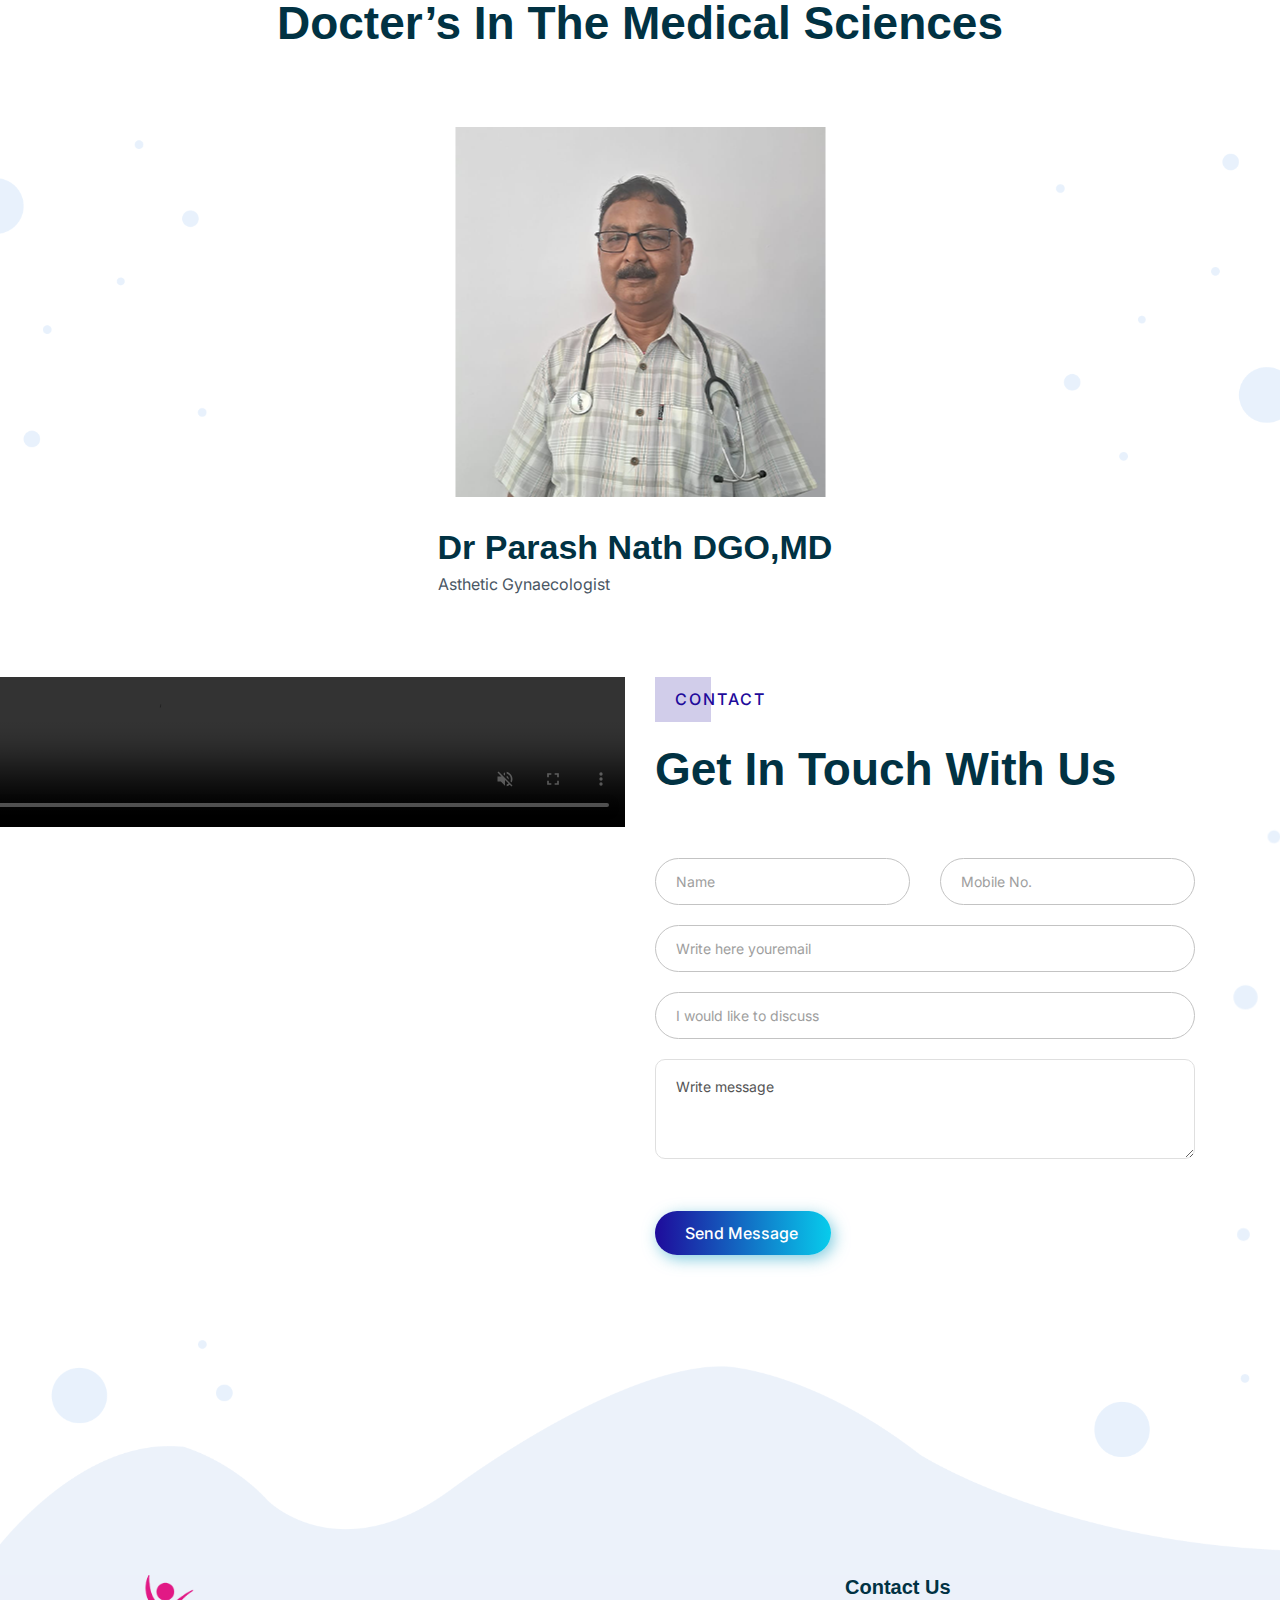
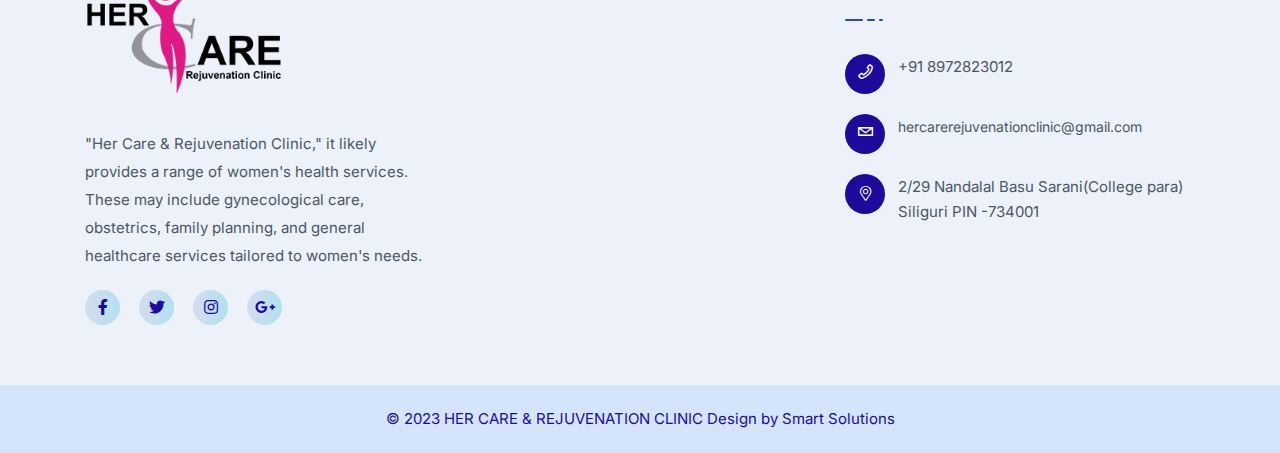
==== commit a6b38ab3: "Add files via upload" ====
--- a/index.html
+++ b/index.html
@@ -444,12 +444,12 @@
 
                 <div class="row">
                     <div class="col-lg-6">
-                        
+                        <div class="contact-img">
                             <video width="100%" height="100%"controls autoplay loop muted playsinline >
                                 <source src="img/video.mp4" type="video/mp4">
                                 <source src="img/video.ogg" type="video/ogg">
                             </video>
-                      
+                        </div>
                     </div>
                     <div class="col-lg-6">
                         <div class="section-title mb-60">
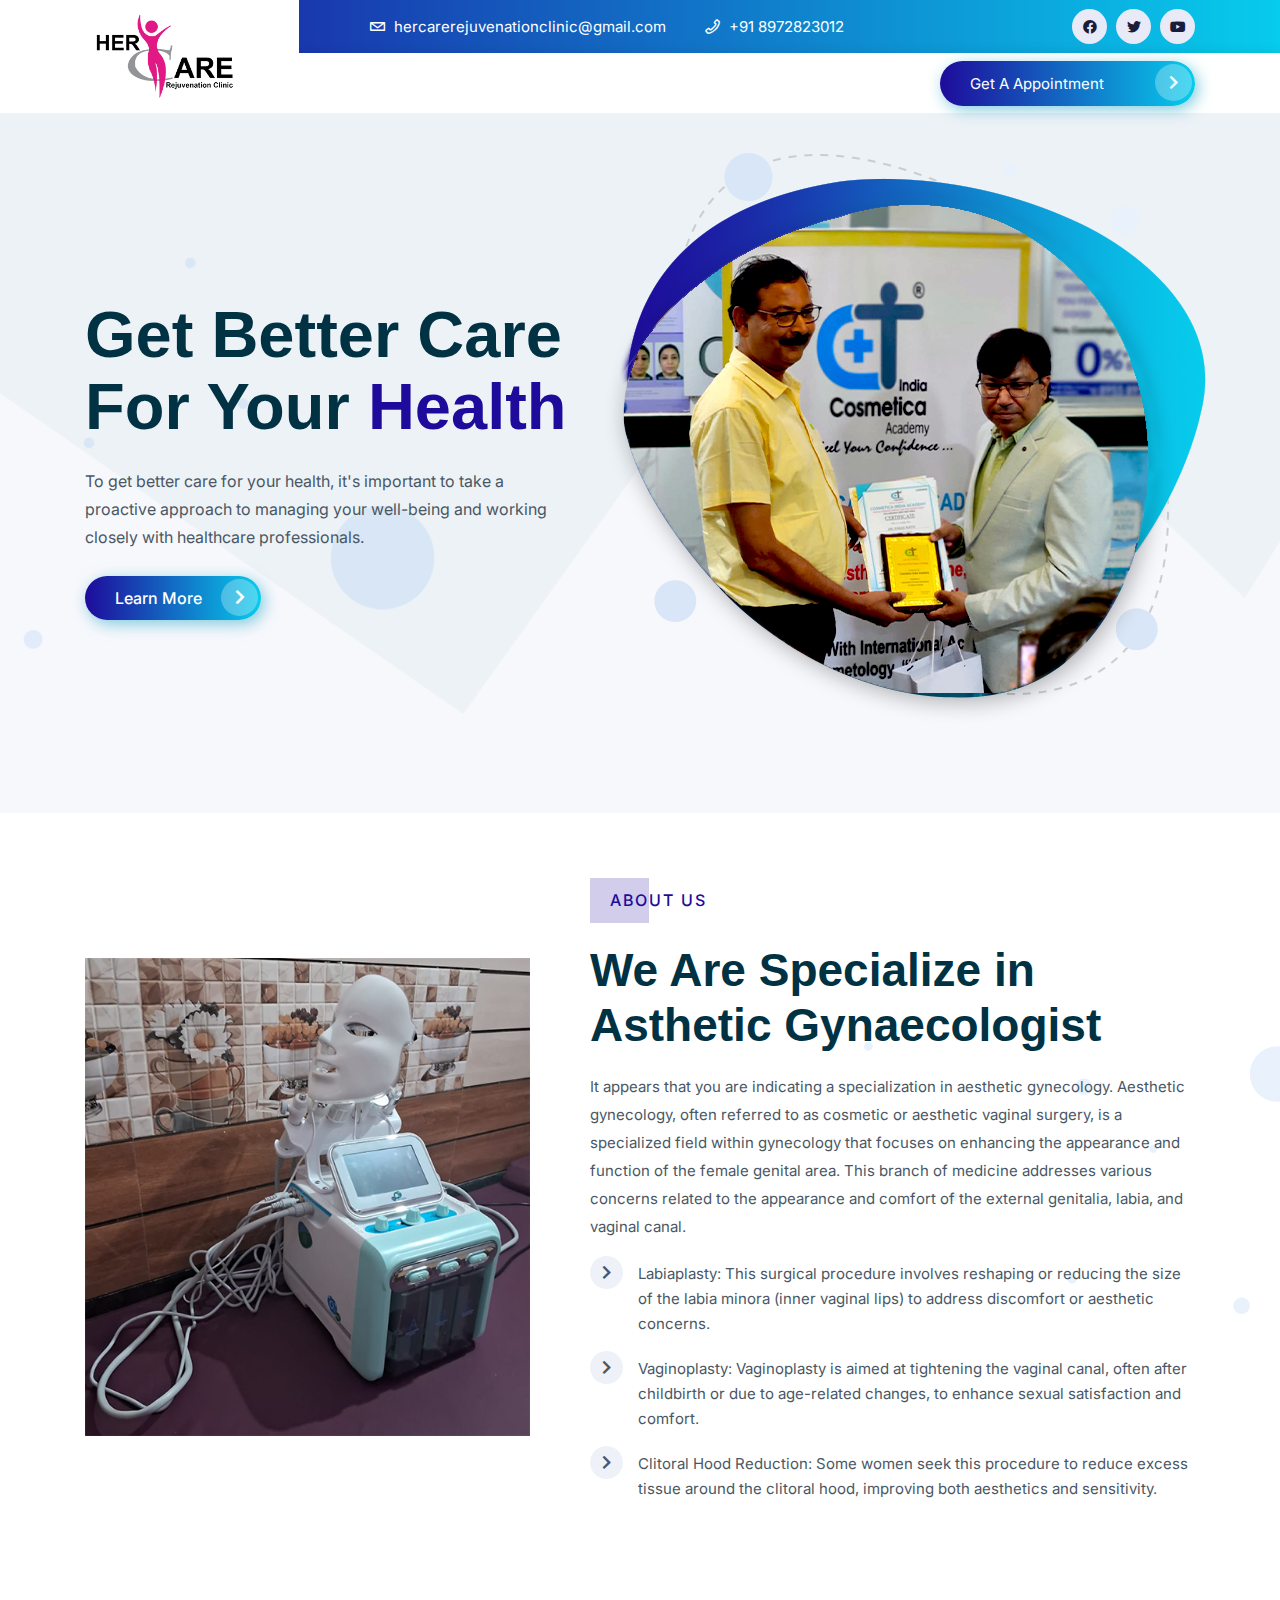
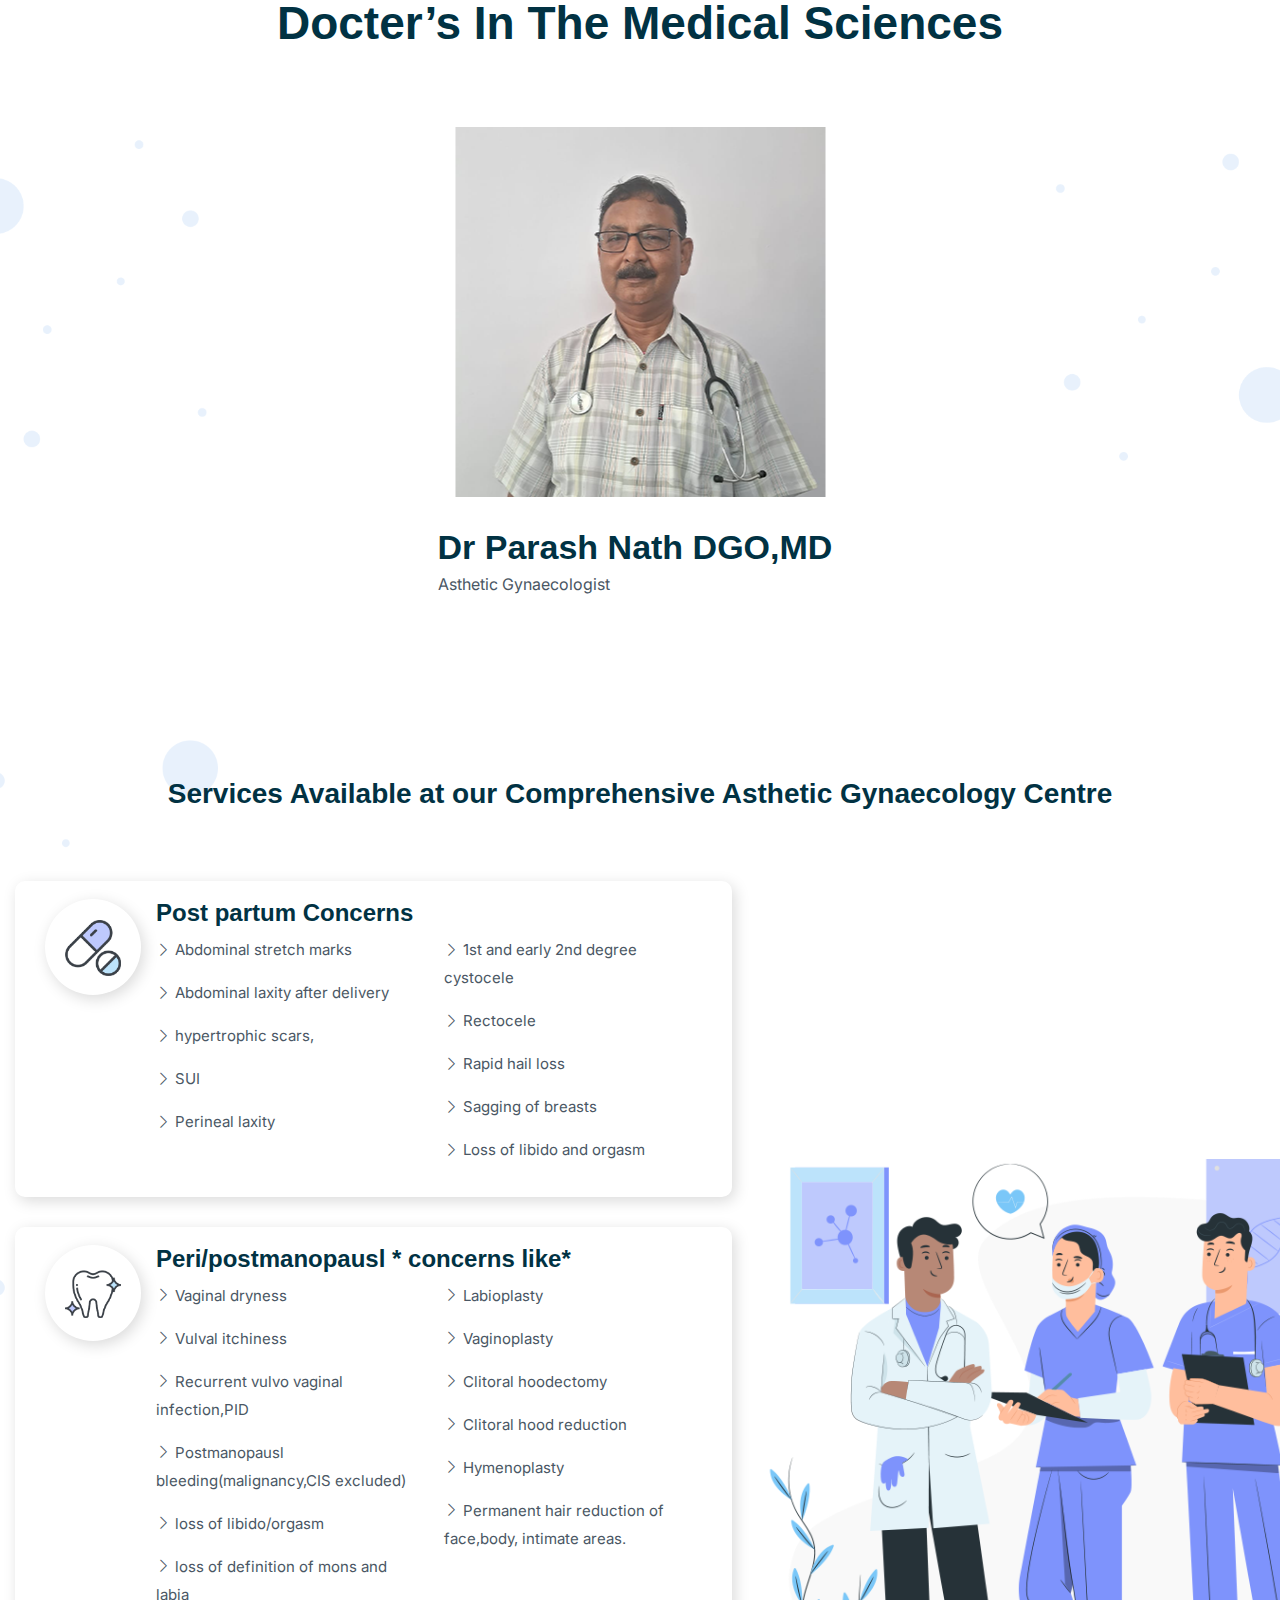
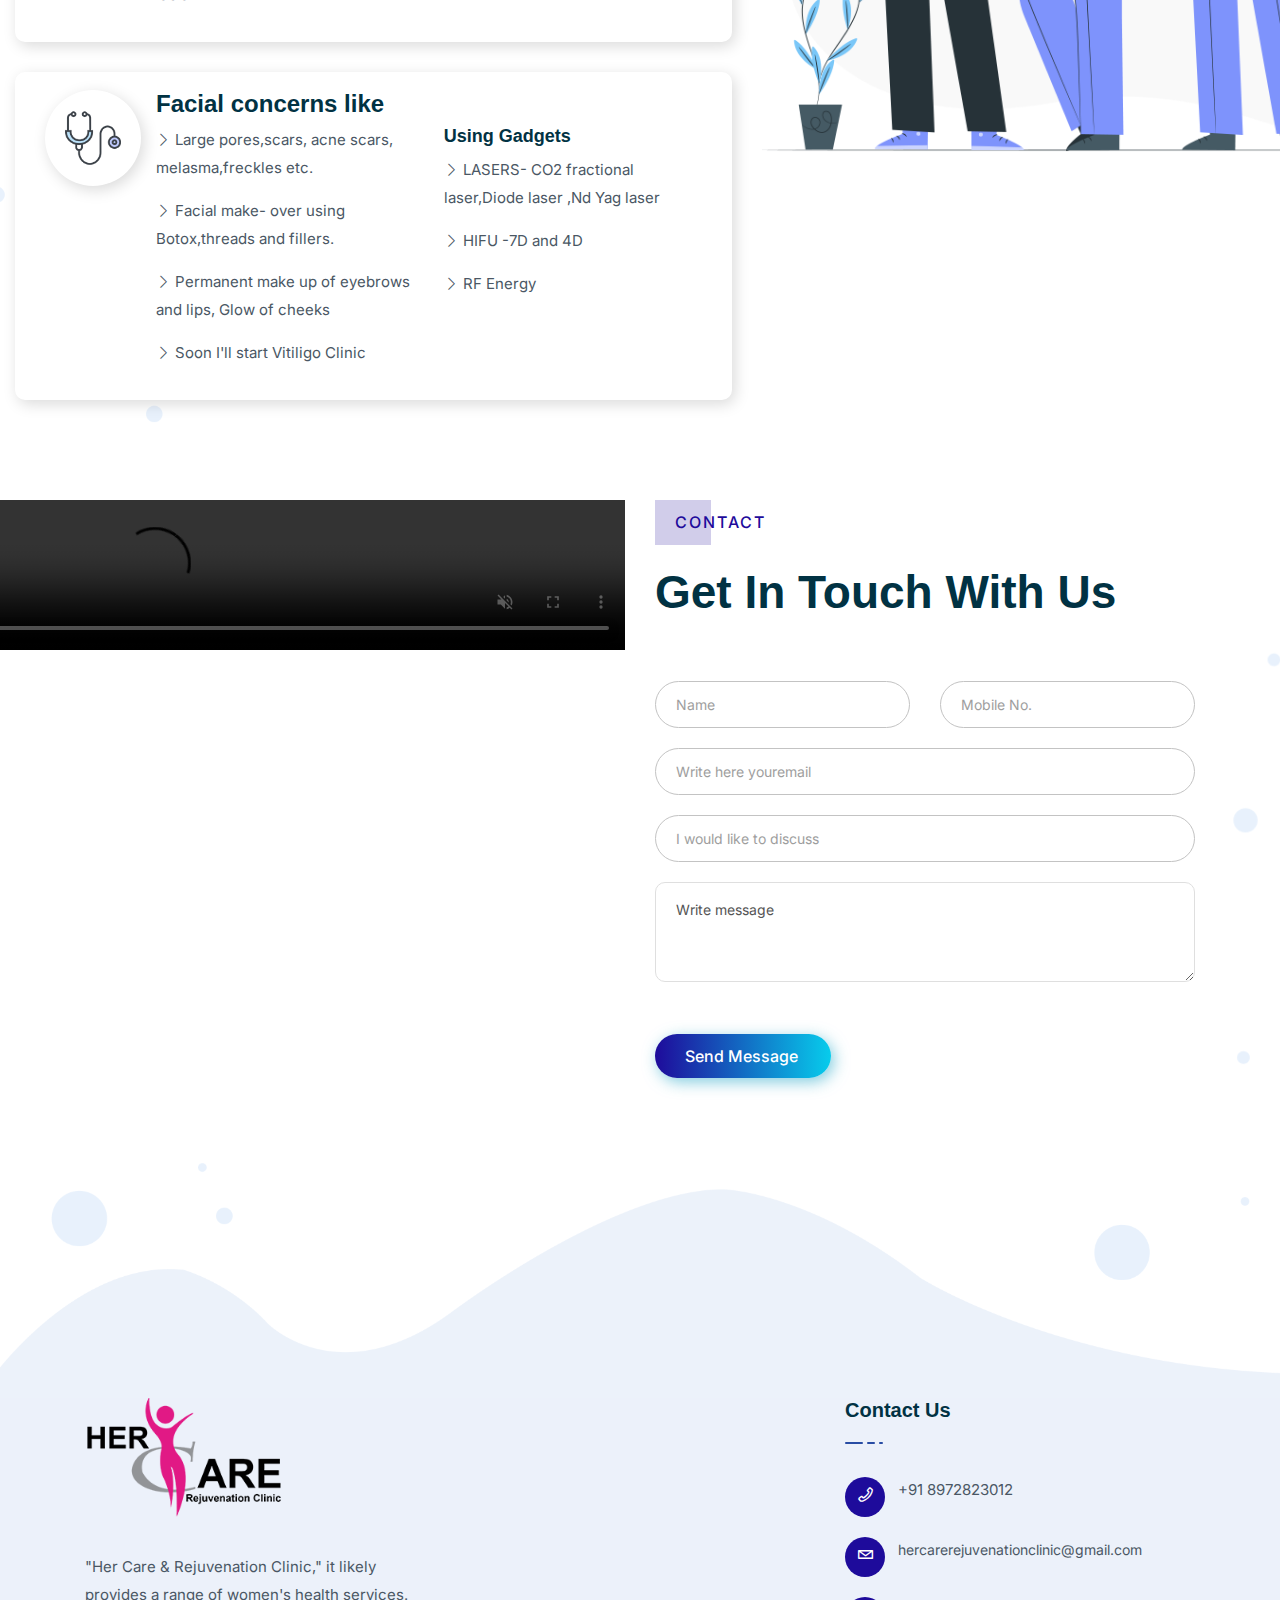
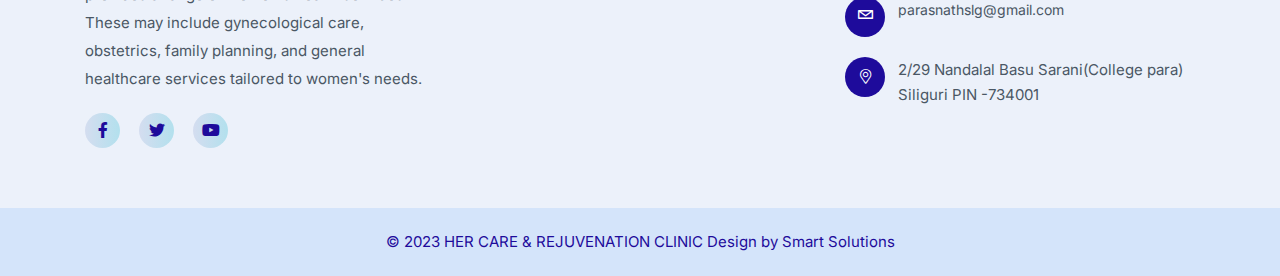
==== commit ba7f2b47: "Add files via upload" ====
--- a/index.html
+++ b/index.html
@@ -22,6 +22,7 @@
     <link rel="stylesheet" href="css/meanmenu.css">
     <link rel="stylesheet" href="css/style.css">
     <link rel="stylesheet" href="css/responsive.css">
+    <link rel="stylesheet" href="https://cdn.jsdelivr.net/npm/bootstrap-icons@1.10.2/font/bootstrap-icons.css">
 </head>
 
 <body>
@@ -51,7 +52,7 @@
                             <span>
                                 <a href="#" title="Facebook"><i class="fab fa-facebook"></i></a>
                                 <a href="#" title="Twitter"><i class="fab fa-twitter"></i></a>
-                                <a href="#" title="LinkedIn"><i class="fab fa-linkedin-in"></i></a>
+                                <a href="https://youtube.com/@DrParasNath?si=y4J-VsPdGFlpVupa" title="Youtube"><i class="fab fa-youtube"></i></a>
                             </span>
                             <!--  /social media icon redux -->
                         </div>
@@ -397,44 +398,118 @@
             </div>
         </section>
         <!-- team-area-end -->
-        <!-- newslater-area -->
-        <!--
-        <section class="newslater-area pb-50"
-            style="background-image: url(img/an-bg/an-bg06.png);background-position: center bottom; background-repeat: no-repeat;">
-            <div class="container">
-                <div class="row align-items-end">
-                    <div class="col-xl-4 col-lg-4 col-lg-4">
-                        <div class="section-title mb-100">
-                            <span>NEWSLETTER</span>
-                            <h2>Subscribe To Our Newsletter</h2>
-                        </div>
-                    </div>
-                    <div class="col-xl-4 col-lg-4">
-                        <form name="ajax-form" id="contact-form4" action="#" method="post"
-                            class="contact-form newslater pb-130">
-                            <div class="form-group">
-                                <input class="form-control" id="email2" name="email" type="email"
-                                    placeholder="Email Address..." value="" required="">
-                                <button type="submit" class="btn btn-custom" id="send2">Subscribe <i
-                                        class="fas fa-chevron-right"></i></button>
-                            </div>
-                        </form>
-                    </div>
-                    <div class="col-xl-4 col-lg-4">
-                        <img src="img/bg/news-illustration.png">
-                    </div>
-                </div>
-
-            </div>
-        </section>
-    -->
-        <!-- newslater-aread-end -->
-
-
-
-
-
-
+
+
+
+			 <!-- department-area -->
+             <section class="department-area cta-bg pb-70 pt-100 fix" style="background-image:url(img/an-bg/an-bg05.png); background-size: contain;">
+                <div class="container-fluid">
+                    <div class="row align-items-center">
+                        <div class="col-xl-12 col-lg-12">
+                            <div class="section-title text-center mb-70">
+                               
+                                <h3>Services Available at our Comprehensive Asthetic Gynaecology Centre</h3>
+                            </div>
+                        </div>
+                        <div class="col-lg-7">                            
+                            <ul>
+                                        <li>
+                                            <div class="icon">
+                                                <div><img src="img/icon/de-icon01.png" alt="de-icon"></div></div> 
+
+
+                                            <div class=""style="width: 100%;">
+                                                <h3>Post partum Concerns </h3>
+                                                <div class="row" >
+                                                    <div class="col-lg-6">
+                                                        <p><i class="bi bi-chevron-right"></i> Abdominal stretch marks</p>
+                                                        <p><i class="bi bi-chevron-right"></i> Abdominal  laxity after delivery</p>
+                                                        <p><i class="bi bi-chevron-right"></i> hypertrophic scars, </p>
+                                                        <p><i class="bi bi-chevron-right"></i> SUI</p>
+                                                        <p><i class="bi bi-chevron-right"></i> Perineal laxity</p>
+                                                    </div>
+                                                    <div class="col-lg-6">
+                                                        <p><i class="bi bi-chevron-right"></i> 1st and early 2nd degree cystocele</p>
+                                                        <p><i class="bi bi-chevron-right"></i> Rectocele</p>
+                                                        <p><i class="bi bi-chevron-right"></i> Rapid hail loss</p>
+                                                        <p><i class="bi bi-chevron-right"></i> Sagging of breasts</p>
+                                                        <p><i class="bi bi-chevron-right"></i>  Loss of libido and orgasm</p>
+                                                    </div>
+                                                </div>
+                                            </div>
+
+
+                                        </li>
+                                        <li>
+                                            <div class="icon">
+                                                <div><img src="img/icon/de-icon02.png" alt="de-icon"></div></div> 
+
+                                                <div class=""style="width: 100%;">
+                                                    <h3> Peri/postmanopausl   *  concerns like* </h3>
+                                                    <div class="row" >
+                                                        <div class="col-lg-6">
+                                                            <p><i class="bi bi-chevron-right"></i> Vaginal dryness</p>
+                                                            <p><i class="bi bi-chevron-right"></i> Vulval itchiness</p>
+                                                            <p><i class="bi bi-chevron-right"></i> Recurrent vulvo vaginal infection,PID</p>
+                                                            <p><i class="bi bi-chevron-right"></i> Postmanopausl bleeding(malignancy,CIS excluded)</p>
+                                                            <p><i class="bi bi-chevron-right"></i> loss of libido/orgasm</p>
+                                                            <p><i class="bi bi-chevron-right"></i> loss of definition of mons and labia</p>
+
+
+
+                                                        </div>
+                                                        <div class="col-lg-6">
+                                                            <p><i class="bi bi-chevron-right"></i> Labioplasty</p>
+                                                            <p><i class="bi bi-chevron-right"></i> Vaginoplasty</p>
+                                                            <p><i class="bi bi-chevron-right"></i> Clitoral hoodectomy</p>
+                                                            <p><i class="bi bi-chevron-right"></i> Clitoral hood reduction</p>
+                                                            <p><i class="bi bi-chevron-right"></i>  Hymenoplasty</p>
+                                                            <p><i class="bi bi-chevron-right"></i>  Permanent hair reduction of face,body, intimate areas.</p>
+
+                                                        </div>
+                                                    </div>
+                                                </div>
+                                        </li>
+                                        <li>
+                                             <div class="icon">
+                                                <div><img src="img/icon/de-icon03.png" alt="de-icon"></div></div> 
+
+                                            <div class=""style="width: 100%;">
+                                                <h3> Facial concerns like </h3>
+                                                <div class="row" >
+                                                    <div class="col-lg-6">
+                                                        <p><i class="bi bi-chevron-right"></i> Large pores,scars, acne scars, melasma,freckles etc.</p>
+                                                        <p><i class="bi bi-chevron-right"></i> Facial make- over using Botox,threads and fillers.</p>
+                                                        <p><i class="bi bi-chevron-right"></i> Permanent make up of eyebrows and lips, Glow of cheeks </p>
+                                                        <p><i class="bi bi-chevron-right"></i> Soon I'll start Vitiligo Clinic</p>
+
+
+
+                                                    </div>
+                                                    <div class="col-lg-6">
+                                                        <h5>Using Gadgets</h5>
+                                                        <p><i class="bi bi-chevron-right"></i> LASERS- CO2 fractional laser,Diode laser ,Nd Yag laser</p>
+                                                        <p><i class="bi bi-chevron-right"></i> HIFU -7D and 4D</p>
+                                                        <p><i class="bi bi-chevron-right"></i> RF Energy</p>
+
+                                                    </div>
+                                                </div>
+                                            </div>
+                                        </li>                    
+                                </ul>
+                                             
+                        </div>
+					    <div class="col-lg-5">
+                            <div class="s-d-img p-relative">
+                                <img src="img/bg/de-illustration.png" alt="img">
+                                
+                            </div>
+                                             
+                        </div>
+                    </div>
+                </div>
+            </section>
+            <!-- department-area-end -->		
 
 
         <!-- contact-area -->
@@ -519,8 +594,7 @@
                             <div class="footer-social">
                                 <a href="#"><i class="fab fa-facebook-f"></i></a>
                                 <a href="#"><i class="fab fa-twitter"></i></a>
-                                <a href="#"><i class="fab fa-instagram"></i></a>
-                                <a href="#"><i class="fab fa-google-plus-g"></i></a>
+                                <a href="https://youtube.com/@DrParasNath?si=y4J-VsPdGFlpVupa"><i class="fab fa-youtube"></i></a>
                             </div>
                         </div>
                     </div>
@@ -539,6 +613,10 @@
                                         <li>
                                             <i class="icon dripicons-mail"></i>
                                             <span><a href="mailto:hercarerejuvenationclinic@gmail.com">hercarerejuvenationclinic@gmail.com</a>
+                                        </li>
+                                        <li>
+                                            <i class="icon dripicons-mail"></i>
+                                            <span><a href="mailto:parasnathslg@gmail.com">parasnathslg@gmail.com</a>
                                         </li>
                                         <li>
                                             <i class="fal fa-map-marker-alt"></i>
--- a/css/style.css
+++ b/css/style.css
@@ -3394,7 +3394,7 @@
 	margin-bottom: 20px;
 	cursor: unset;
 }
-.contact-field input {
+.contact-field input, .contact-field select {
 	width: 100%;
 border: none;
 background: #fff;
@@ -3403,6 +3403,11 @@
 border: 1px solid #C3C3C3;
 border-radius: 30px;
 }
+.contact-field select option{
+	padding: 10px 20px;
+}
+
+
 .contact-field.c-name::after{content: "\f007";}
 .contact-field::after {
 	position: absolute;
--- a/css/responsive.css
+++ b/css/responsive.css
@@ -485,10 +485,10 @@
 .chosse-img {
 	display: none;
 }
-
 .contact-img {
-	display: none;
-}
+    margin-left: 0px;
+}
+
 .contact-bg.pb-80 {
 	padding-bottom: 120px;
 }
@@ -1075,7 +1075,7 @@
     padding: 15px;
 }
 .contact-img {
-	display: none;
+    margin-left: 0px;
 }
 .contact-bg.pb-80 {
 	padding-bottom: 120px;
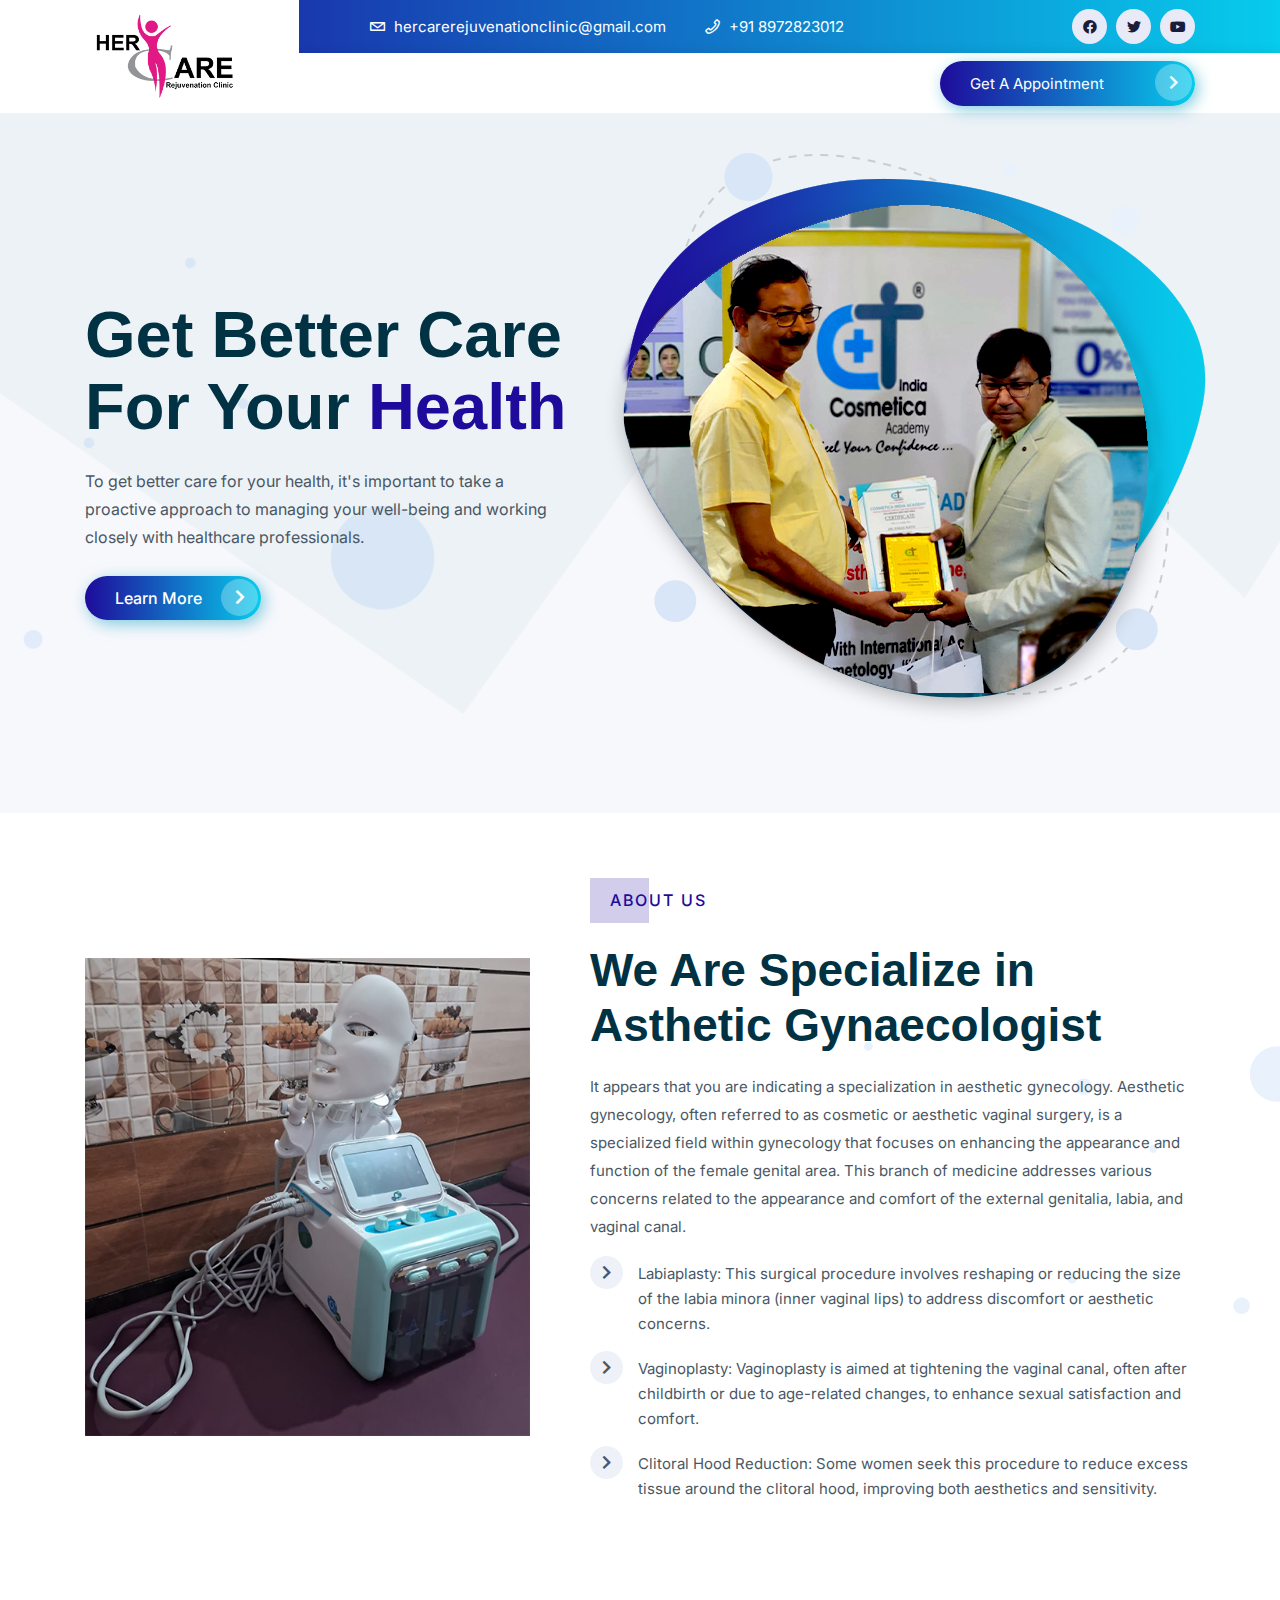
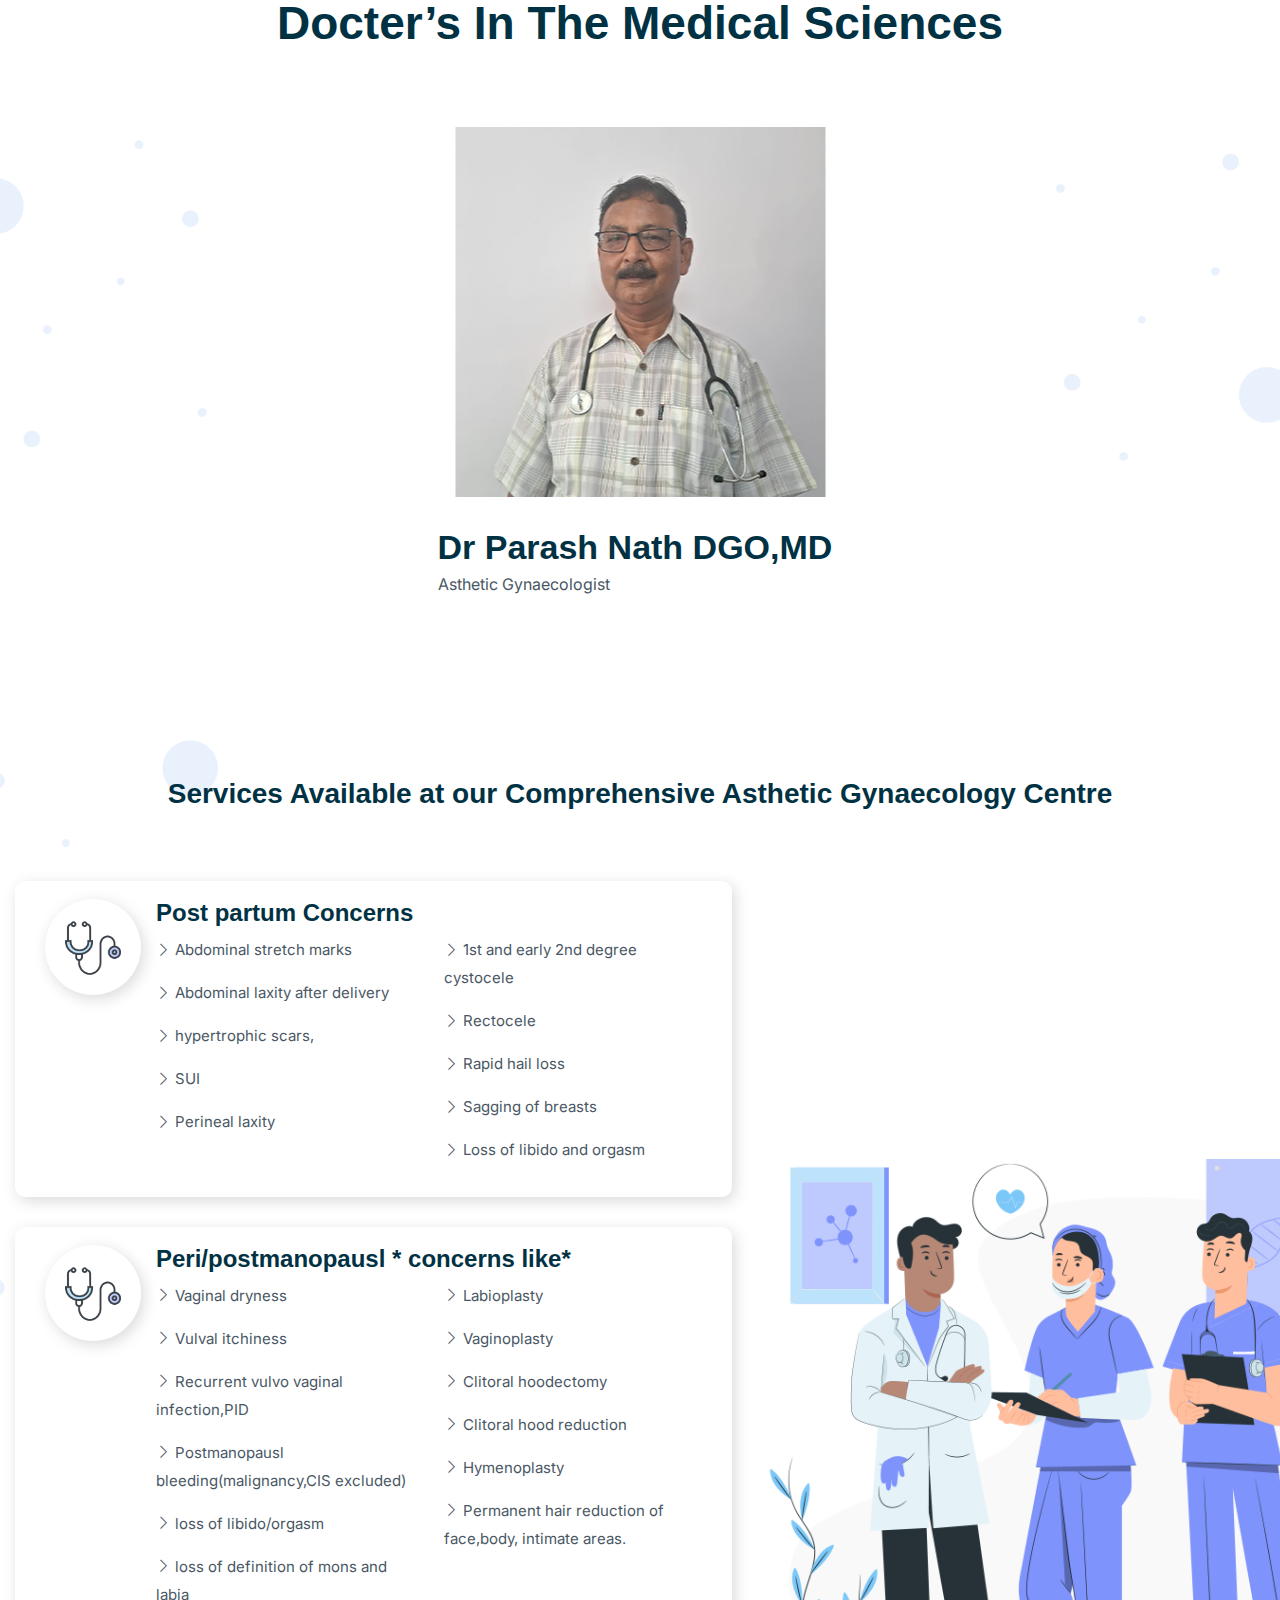
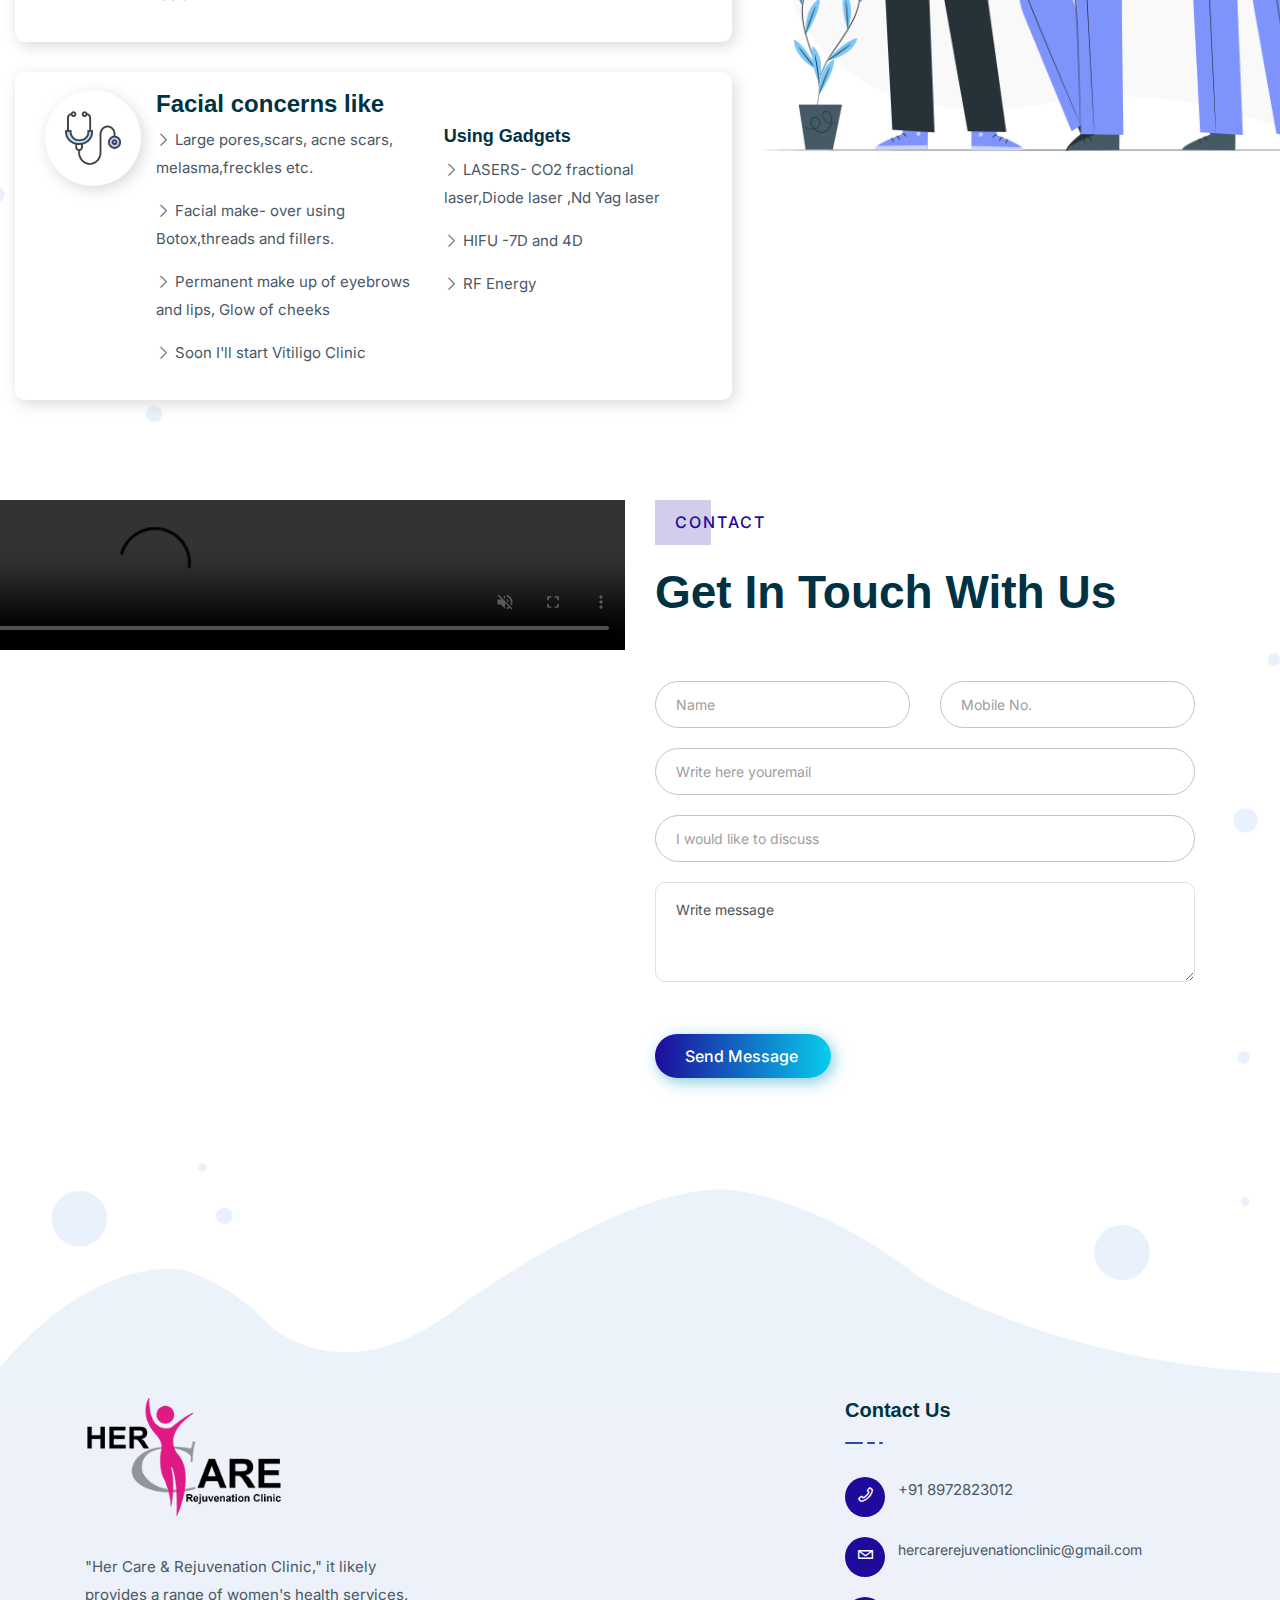
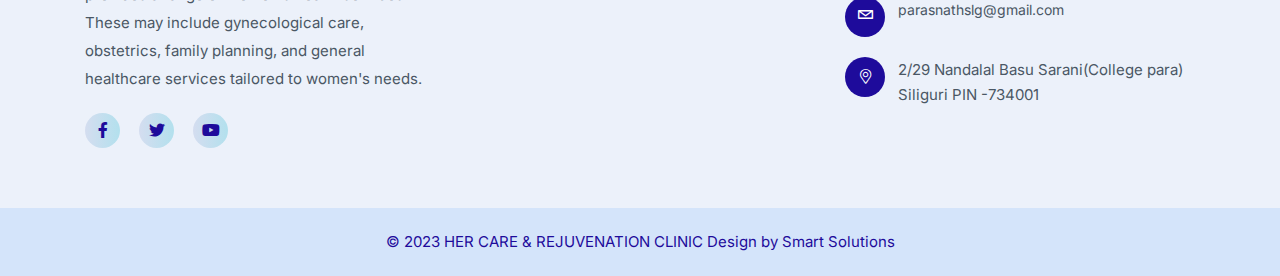
==== commit 251286ad: "Add files via upload" ====
--- a/index.html
+++ b/index.html
@@ -415,7 +415,7 @@
                             <ul>
                                         <li>
                                             <div class="icon">
-                                                <div><img src="img/icon/de-icon01.png" alt="de-icon"></div></div> 
+                                                <div><img src="img/icon/de-icon03.png" alt="de-icon"></div></div> 
 
 
                                             <div class=""style="width: 100%;">
@@ -442,7 +442,7 @@
                                         </li>
                                         <li>
                                             <div class="icon">
-                                                <div><img src="img/icon/de-icon02.png" alt="de-icon"></div></div> 
+                                                <div><img src="img/icon/de-icon03.png" alt="de-icon"></div></div> 
 
                                                 <div class=""style="width: 100%;">
                                                     <h3> Peri/postmanopausl   *  concerns like* </h3>
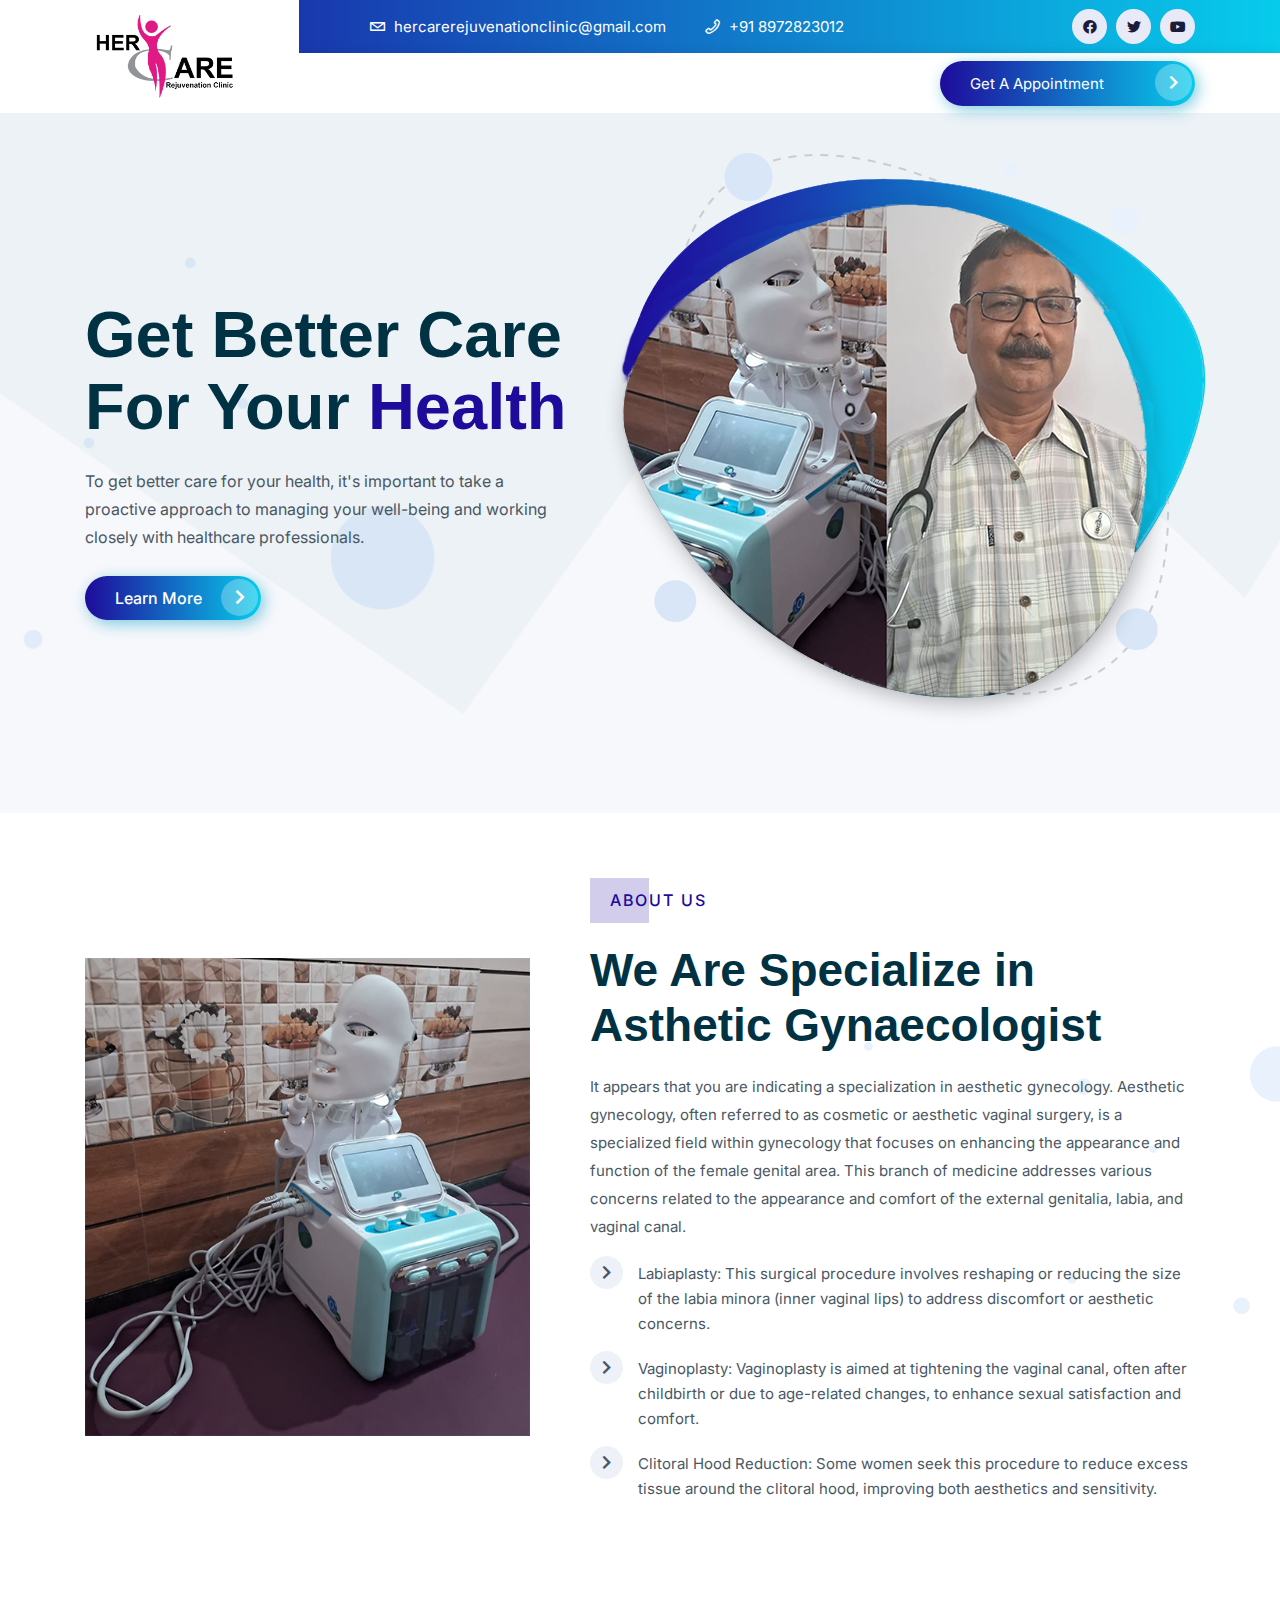
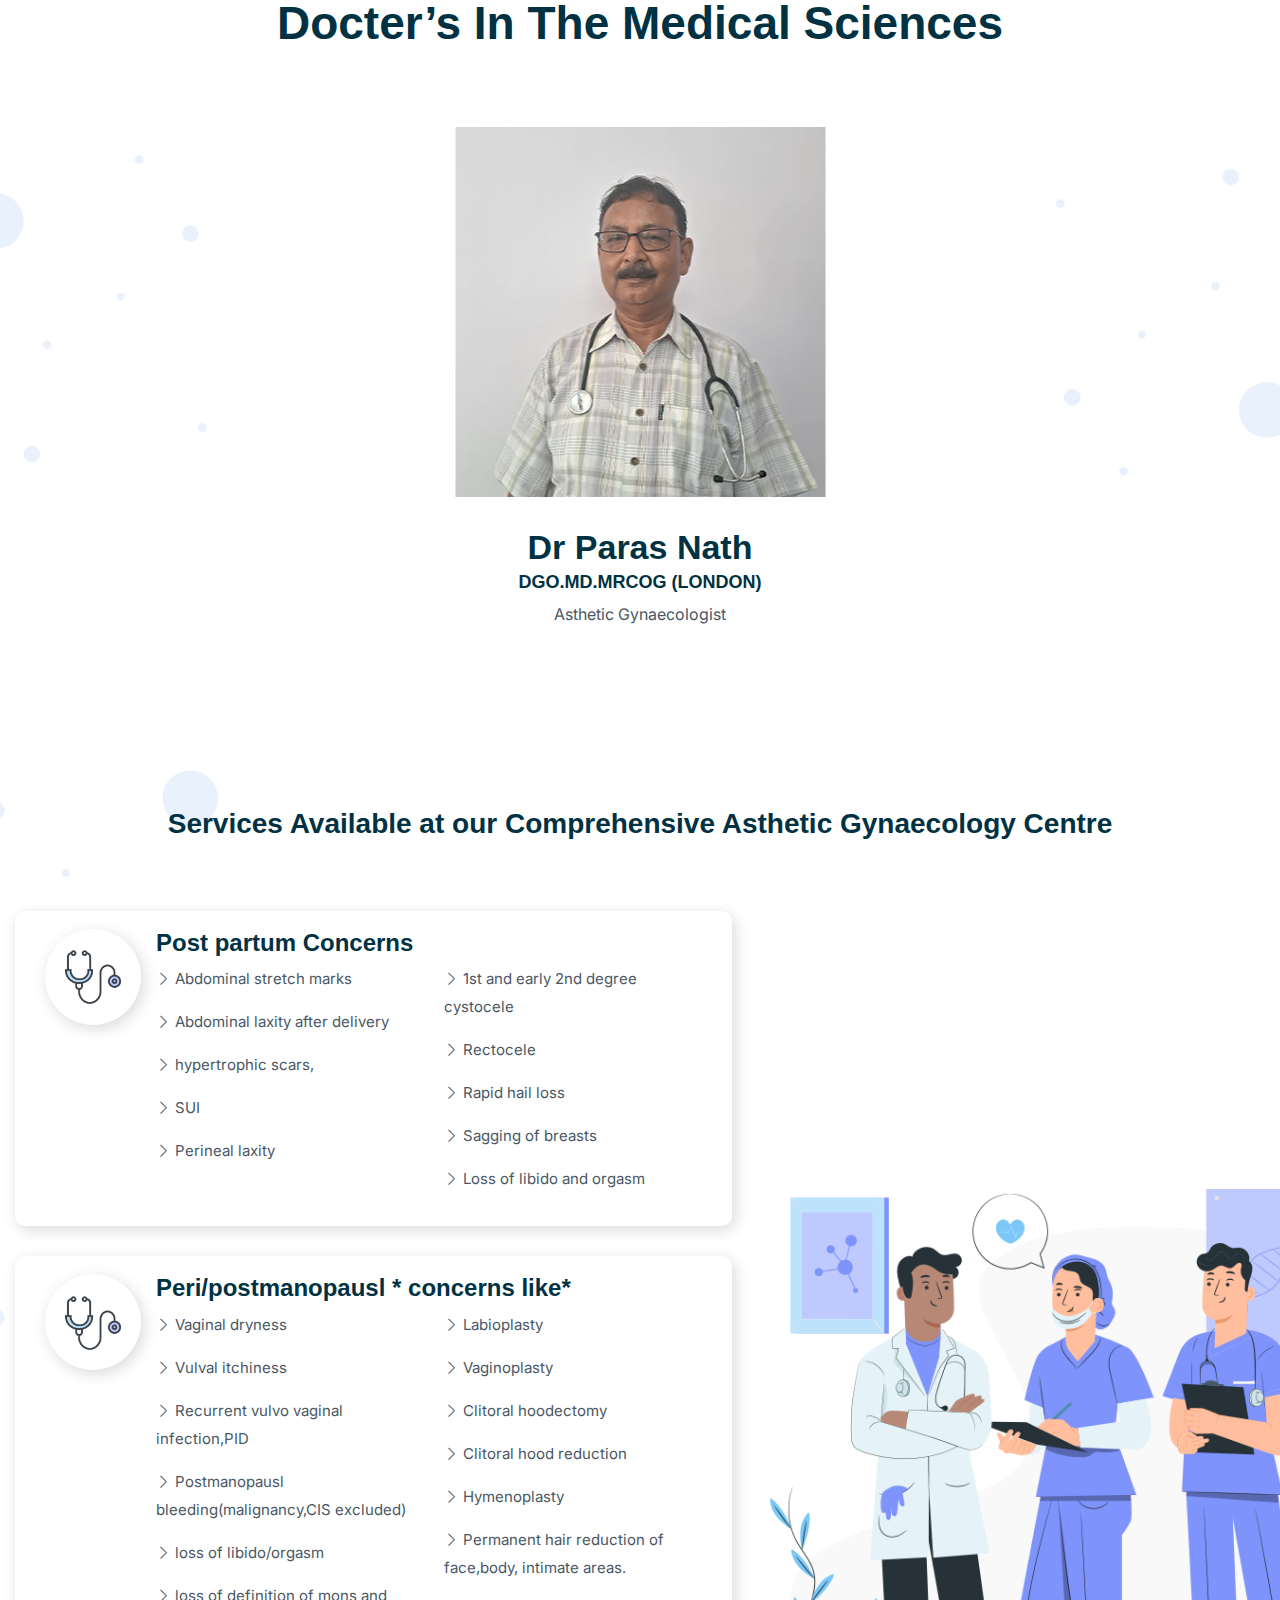
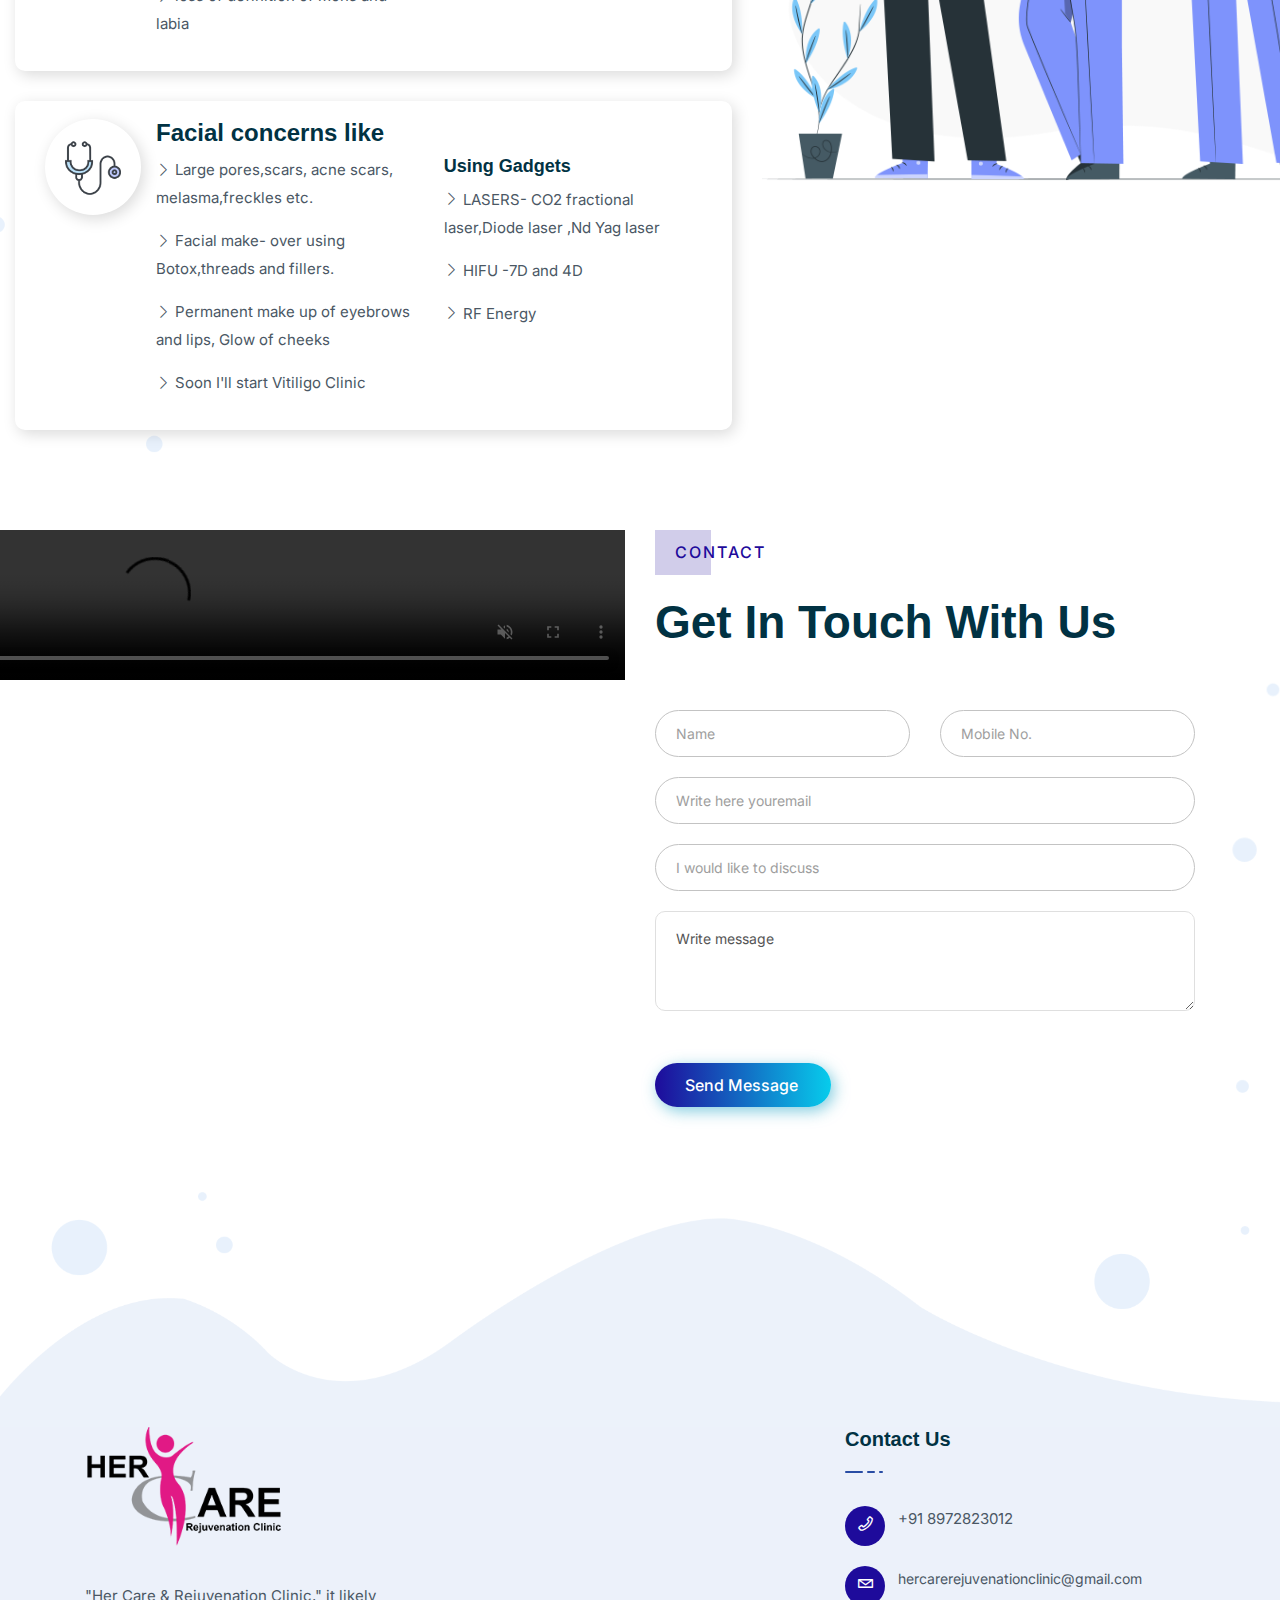
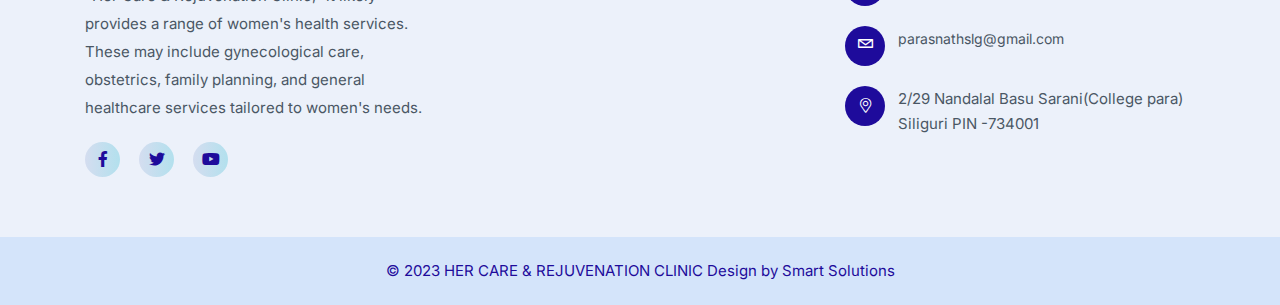
==== commit 00f10d1f: "Add files via upload" ====
--- a/index.html
+++ b/index.html
@@ -384,8 +384,9 @@
                                 </div>
 
                             </div>
-                            <div class="team-info">
-                                <h4><a href="team-details.html">Dr Parash Nath  DGO,MD</a></h4>
+                            <div class="team-info text-center">
+                                <h4 class="text-center"><a href="team-details.html">Dr Paras Nath</a></h4>
+                                <h5>DGO.MD.MRCOG (LONDON) </h5>
                                 <span>Asthetic Gynaecologist</span>
 
                             </div>
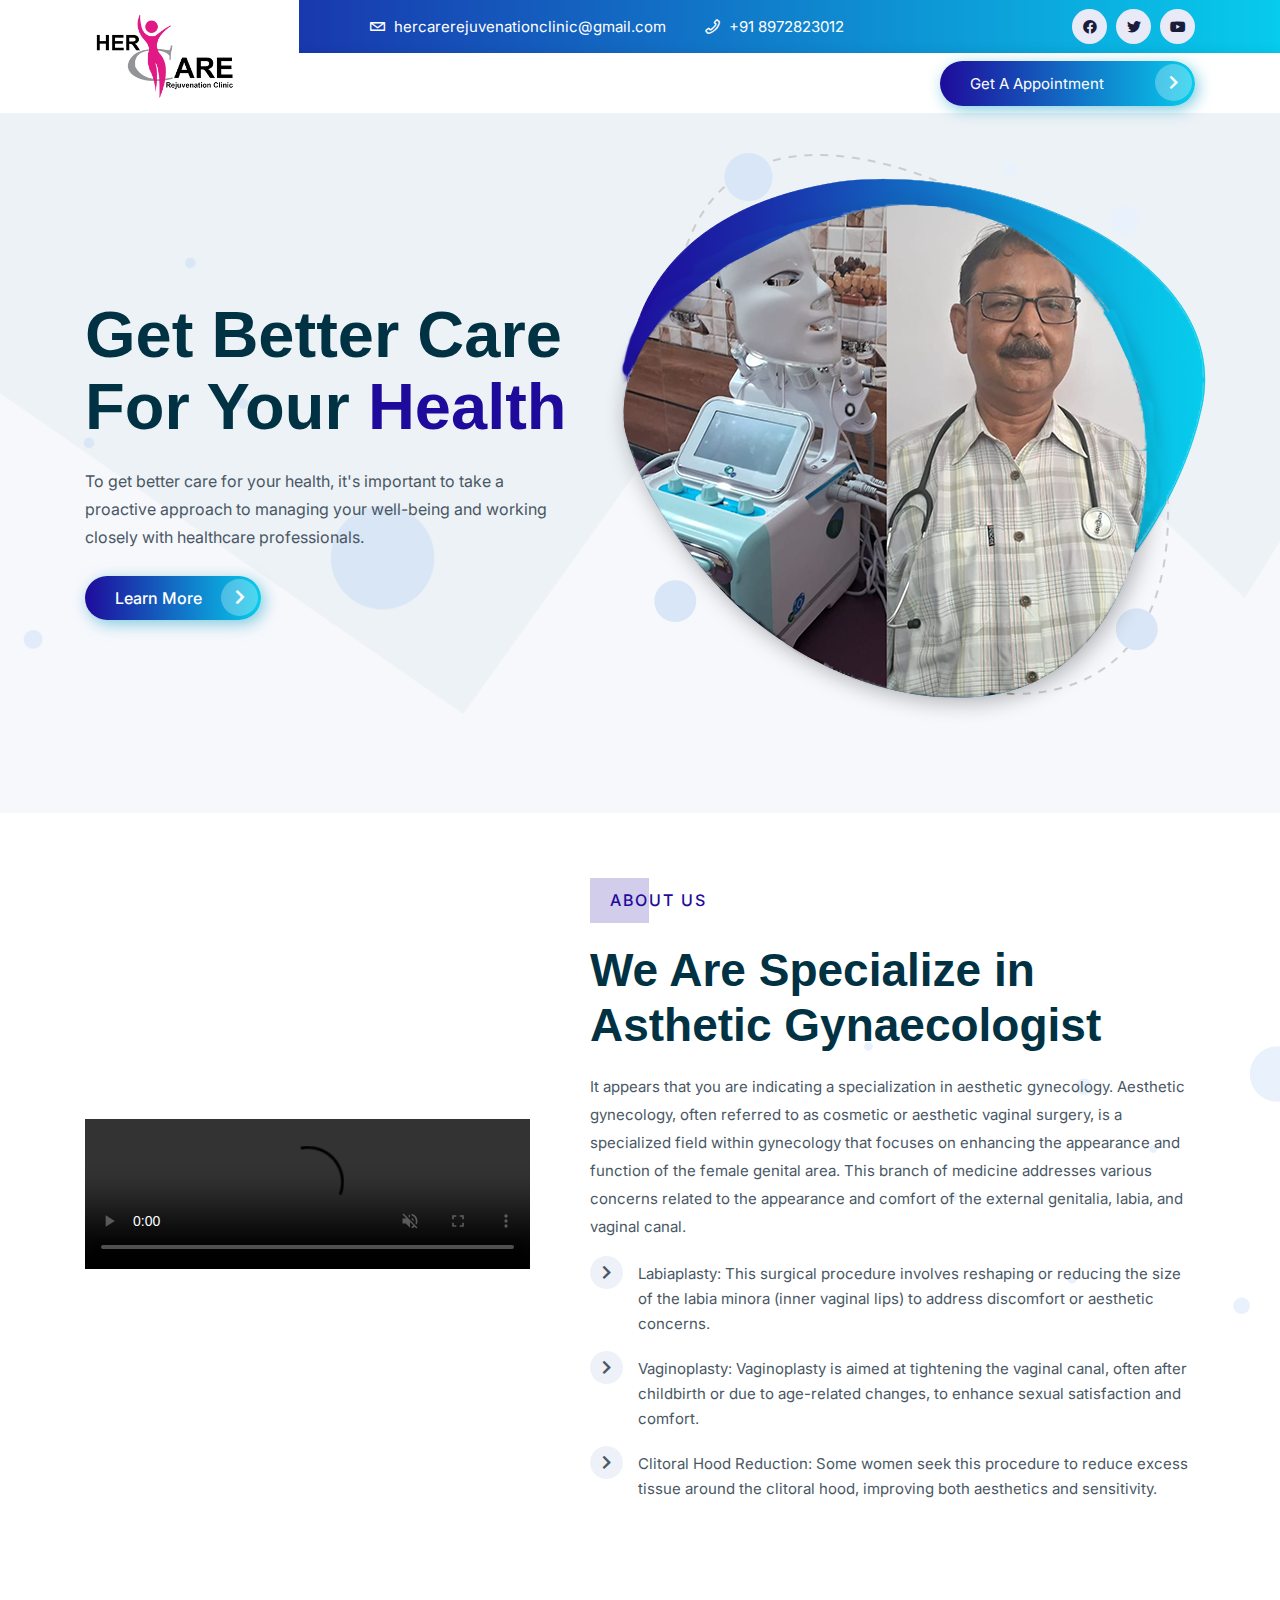
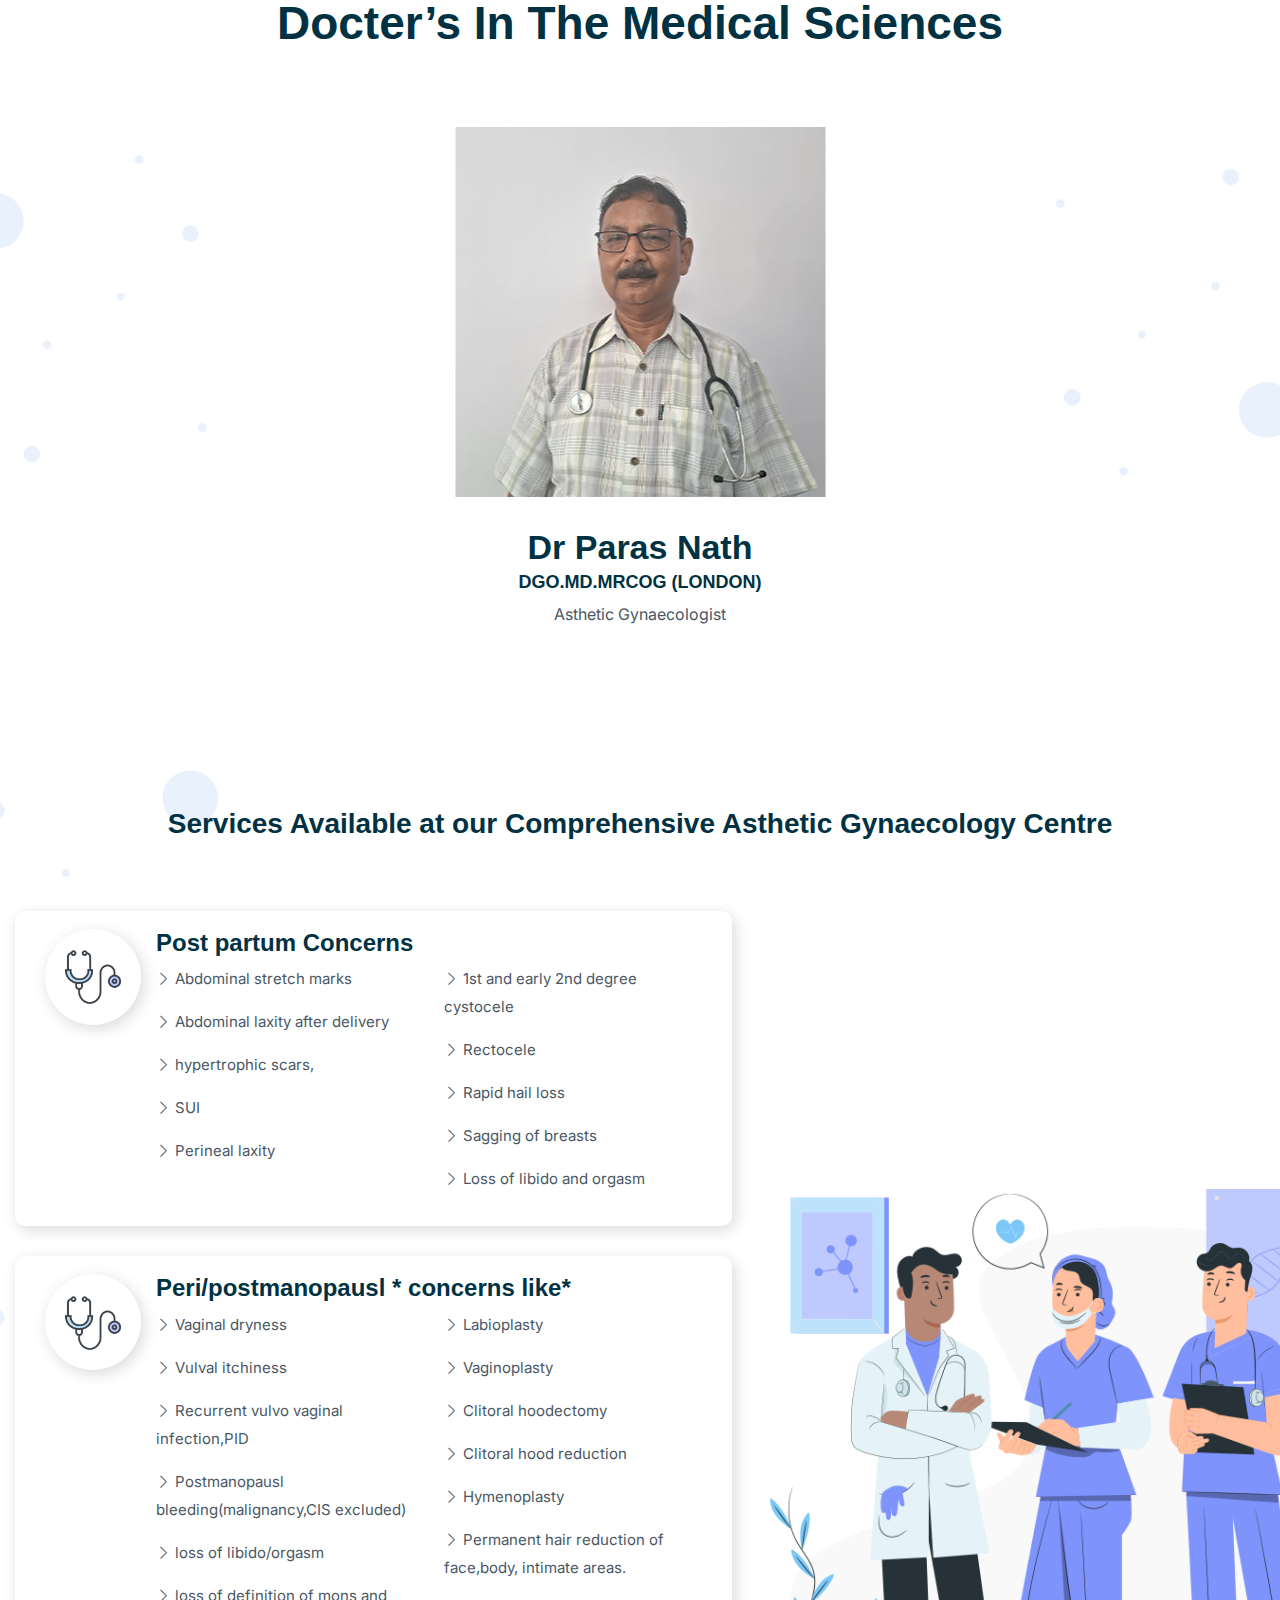
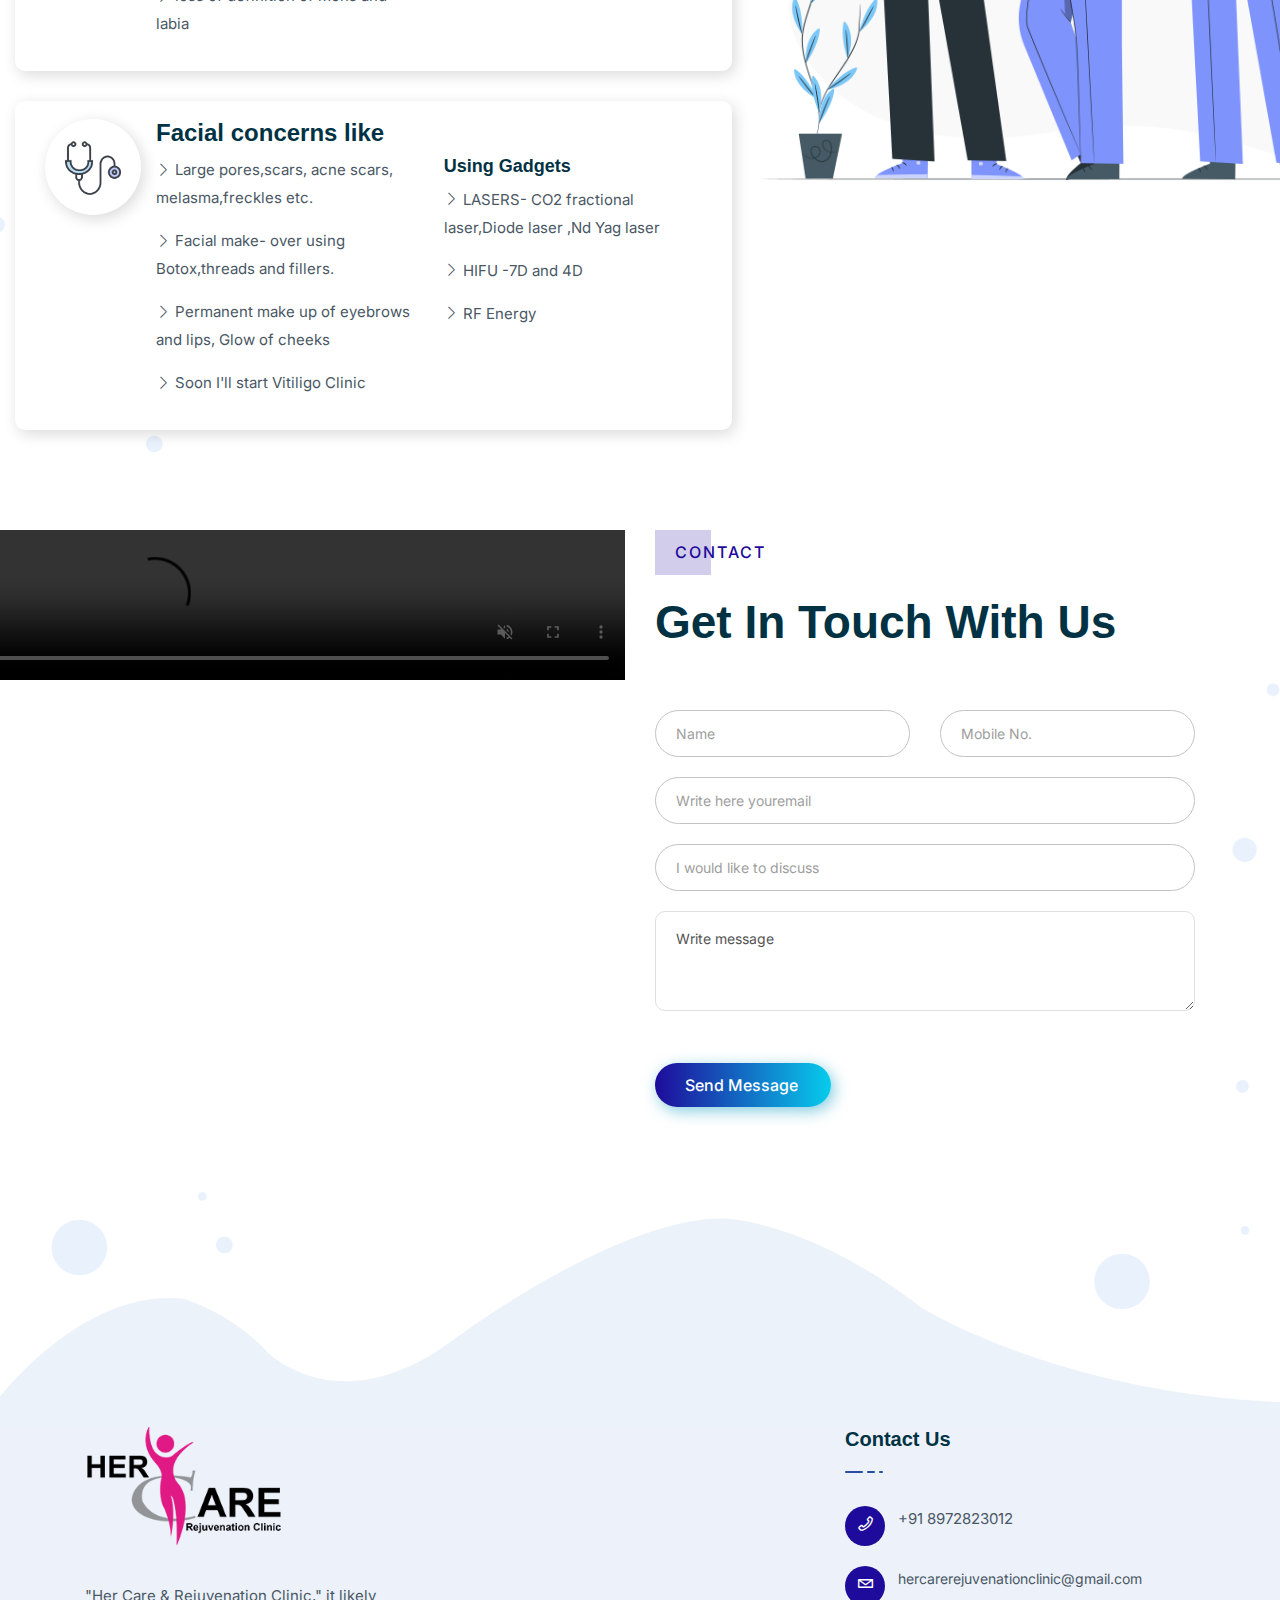
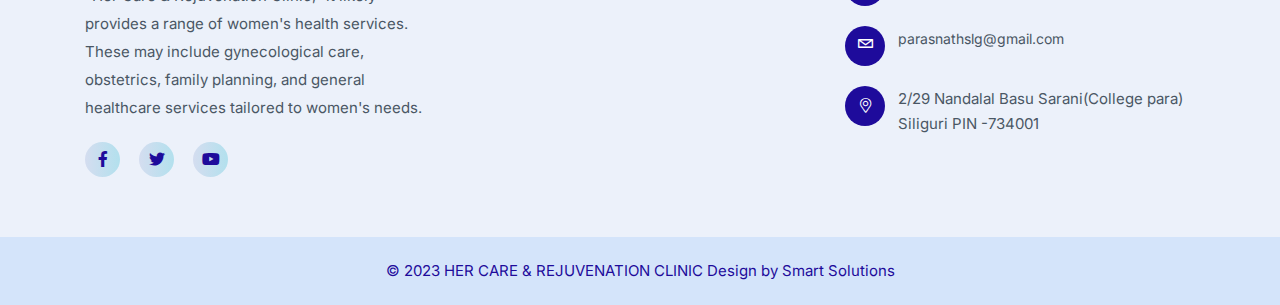
==== commit 74e15d3c: "Add files via upload" ====
--- a/index.html
+++ b/index.html
@@ -231,7 +231,10 @@
                 <div class="row align-items-center">
                     <div class="col-lg-5 col-md-12 col-sm-12">
                        
-                            <img src="img/bg/illlustration.png" width="100%" alt="img">
+                        <video width="100%" height="100%"controls autoplay loop muted playsinline >
+                            <source src="img/video-1.mp4" type="video/mp4">
+                            <source src="img/video.ogg" type="video/ogg">
+                        </video>
 
                     
                     </div>
@@ -522,7 +525,7 @@
                     <div class="col-lg-6">
                         <div class="contact-img">
                             <video width="100%" height="100%"controls autoplay loop muted playsinline >
-                                <source src="img/video.mp4" type="video/mp4">
+                                <source src="img/video-2.mp4" type="video/mp4">
                                 <source src="img/video.ogg" type="video/ogg">
                             </video>
                         </div>
